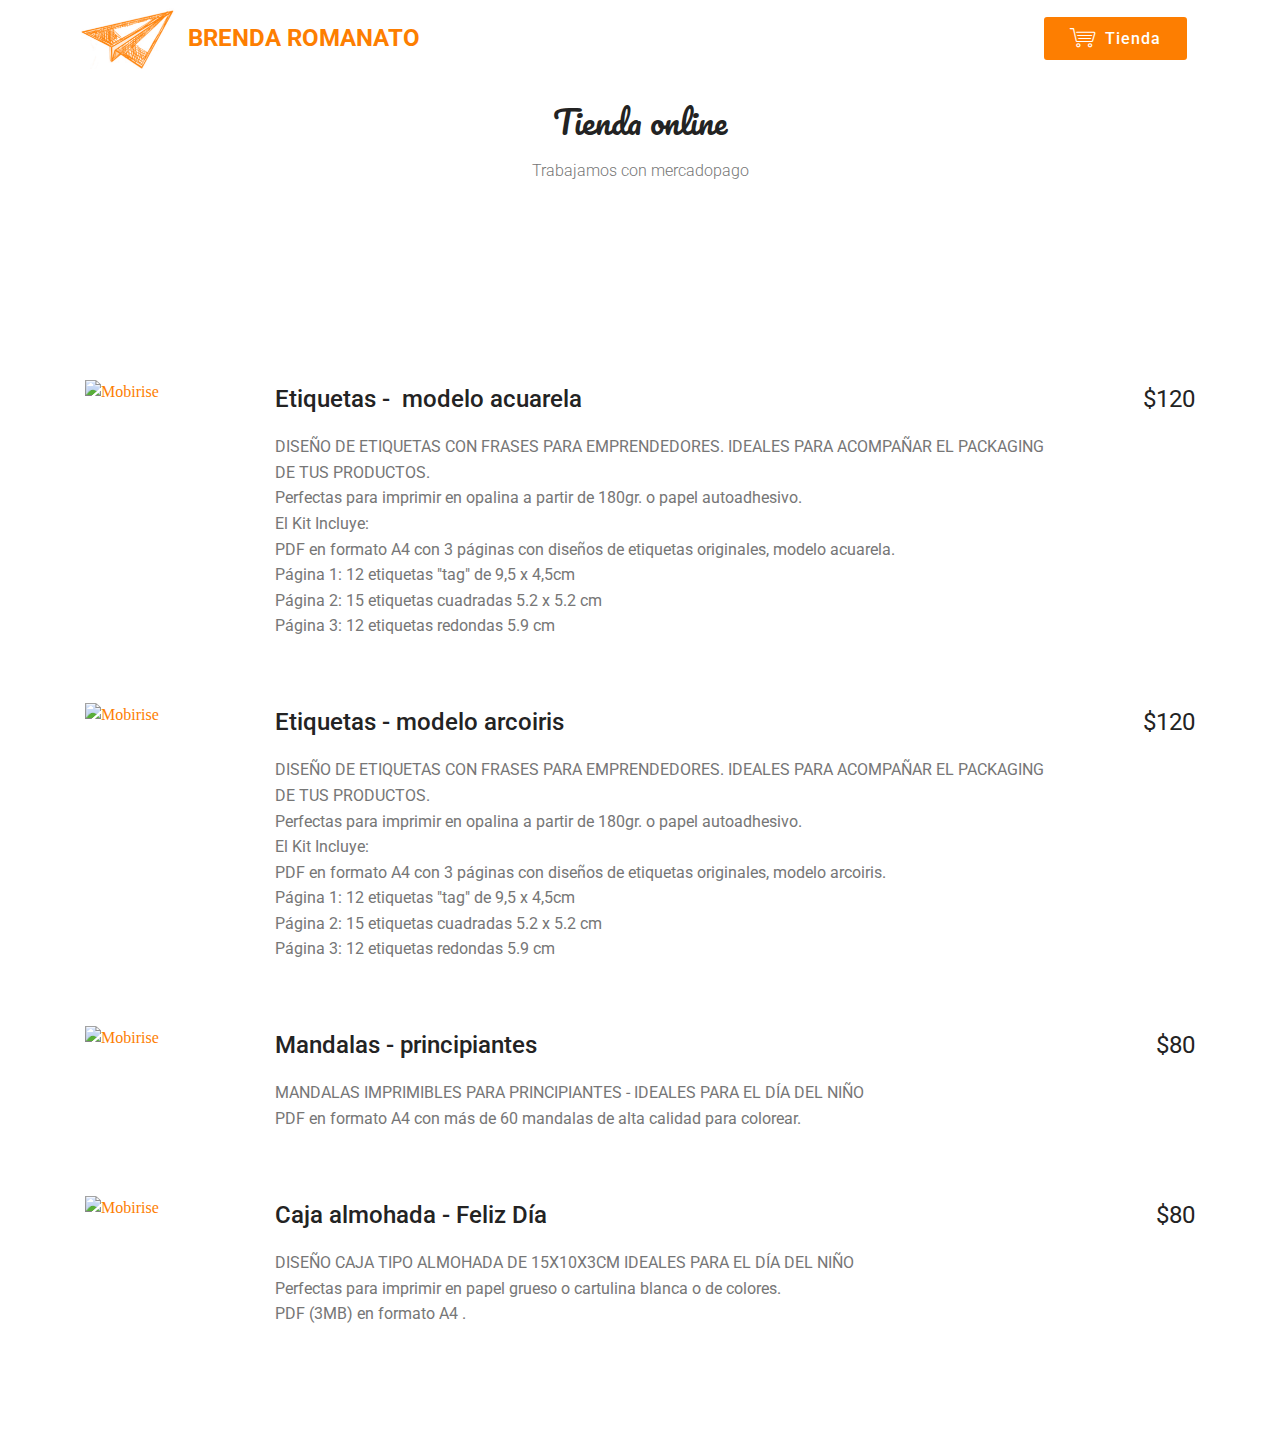
==== page1.html @ 0d69e682 "create github pages" ====
<!DOCTYPE html>
<html  >
<head>
  <!-- Site made with Mobirise Website Builder v4.12.4, https://mobirise.com -->
  <meta charset="UTF-8">
  <meta http-equiv="X-UA-Compatible" content="IE=edge">
  <meta name="generator" content="Mobirise v4.12.4, mobirise.com">
  <meta name="viewport" content="width=device-width, initial-scale=1, minimum-scale=1">
  <link rel="shortcut icon" href="assets/images/logoplanenaranja-190x121.png" type="image/x-icon">
  <meta name="description" content="Web Site Builder Description">
  
  
  <title>Tienda</title>
  <link rel="stylesheet" href="assets/web/assets/mobirise-icons/mobirise-icons.css">
  <link rel="stylesheet" href="assets/bootstrap/css/bootstrap.min.css">
  <link rel="stylesheet" href="assets/bootstrap/css/bootstrap-grid.min.css">
  <link rel="stylesheet" href="assets/bootstrap/css/bootstrap-reboot.min.css">
  <link rel="stylesheet" href="assets/tether/tether.min.css">
  <link rel="stylesheet" href="assets/dropdown/css/style.css">
  <link rel="stylesheet" href="assets/theme/css/style.css">
  <link rel="preload" as="style" href="assets/mobirise/css/mbr-additional.css"><link rel="stylesheet" href="assets/mobirise/css/mbr-additional.css" type="text/css">
  
  
  
</head>
<body>
  <section class="menu cid-qTkzRZLJNu" once="menu" id="menu1-9">

    

    <nav class="navbar navbar-expand beta-menu navbar-dropdown align-items-center navbar-fixed-top navbar-toggleable-sm">
        <button class="navbar-toggler navbar-toggler-right" type="button" data-toggle="collapse" data-target="#navbarSupportedContent" aria-controls="navbarSupportedContent" aria-expanded="false" aria-label="Toggle navigation">
            <div class="hamburger">
                <span></span>
                <span></span>
                <span></span>
                <span></span>
            </div>
        </button>
        <div class="menu-logo">
            <div class="navbar-brand">
                <span class="navbar-logo">
                    <a href="https://mobirise.com">
                         <img src="assets/images/logoplanenaranja-190x121.png" alt="Logo_BrendaRomanato" title="" style="height: 3.8rem;">
                    </a>
                </span>
                <span class="navbar-caption-wrap"><a class="navbar-caption text-secondary display-5" href="index.html">
                        BRENDA ROMANATO</a></span>
            </div>
        </div>
        <div class="collapse navbar-collapse" id="navbarSupportedContent">
            
            <div class="navbar-buttons mbr-section-btn"><a class="btn btn-sm btn-secondary display-7" href="page1.html#services6-d"><span class="mbri-shopping-cart mbr-iconfont mbr-iconfont-btn"></span>
                    
                    Tienda</a></div>
        </div>
    </nav>
</section>

<section class="engine"><a href="https://mobirise.info/q">responsive site templates</a></section><section class="mbr-section content4 cid-s70Nk5mw3T" id="content4-a">

    

    <div class="container">
        <div class="media-container-row">
            <div class="title col-12 col-md-8">
                <h2 class="align-center pb-3 mbr-fonts-style display-2">
                    Tienda online</h2>
                <h3 class="mbr-section-subtitle align-center mbr-light mbr-fonts-style display-7">Trabajamos con mercadopago</h3>
                
            </div>
        </div>
    </div>
</section>

<section class="services6 cid-s710eazhFI" id="services6-d">
    <!---->
    
    <!---->
    <!--Overlay-->
    
    <!--Container-->
    <div class="container">
        <div class="row">
            <!--Titles-->
            <div class="title col-12">
                
                
            </div>
            <!--Card-1-->
            <div class="card col-12 pb-5">
                <div class="card-wrapper media-container-row media-container-row">
                    <div class="card-box">
                        <div class="row">
                            <div class="col-12 col-md-2">
                                <!--Image-->
                                <div class="mbr-figure">
                                    <a href="https://articulo.mercadolibre.com.ar/MLA-871550878-etiquetas-imprimibles-frases-emprendedor-acuarelas-_JM" target="_blank"><img src="assets/images/d-821012-mla43007006123-082020-o-320x320.jpg" alt="Mobirise" title=""></a>
                                </div>
                            </div>
                            <div class="col-12 col-md-10">
                                <div class="wrapper">
                                    <div class="top-line pb-3">
                                        <h4 class="card-title mbr-fonts-style display-5">
                                            Etiquetas - &nbsp;modelo acuarela</h4>
                                        <p class="mbr-text cost mbr-fonts-style m-0 display-5">
                                            $120</p>
                                    </div>
                                    <div class="bottom-line">
                                        <p class="mbr-text mbr-fonts-style display-7">DISEÑO DE ETIQUETAS CON FRASES PARA EMPRENDEDORES. IDEALES PARA ACOMPAÑAR EL PACKAGING DE TUS PRODUCTOS. 
<br>Perfectas para imprimir en opalina a partir de 180gr. o papel autoadhesivo. 
<br>El Kit Incluye: 
<br>PDF en formato A4 con 3 páginas con diseños de etiquetas originales, modelo acuarela.&nbsp;<br>Página 1: 12 etiquetas "tag" de 9,5 x 4,5cm 
<br>Página 2: 15 etiquetas cuadradas 5.2 x 5.2 cm 
<br>Página 3: 12 etiquetas redondas 5.9 cm</p>
                                    </div>
                                </div>
                            </div>
                        </div>
                    </div>
                </div>
            </div>
            <!--Card-2-->
            <div class="card col-12 pb-5">
                <div class="card-wrapper media-container-row media-container-row">
                    <div class="card-box">
                        <div class="row">
                            <div class="col-12 col-md-2">
                                <!--Image-->
                                <div class="mbr-figure">
                                    <a href="https://articulo.mercadolibre.com.ar/MLA-870821841-etiquetas-imprimibles-frases-emprendedor-dia-del-nino-color-_JM" target="_blank"><img src="assets/images/d-897489-mla42926567042-072020-o-320x320.jpg" alt="Mobirise" title=""></a>
                                </div>
                            </div>
                            <div class="col-12 col-md-10">
                                <div class="wrapper">
                                    <div class="top-line pb-3">
                                        <h4 class="card-title mbr-fonts-style display-5">
                                            Etiquetas - modelo arcoiris</h4>
                                        <p class="mbr-text cost mbr-fonts-style m-0 display-5">
                                            $120</p>
                                    </div>
                                    <div class="bottom-line">
                                        <p class="mbr-text mbr-fonts-style display-7">DISEÑO DE ETIQUETAS CON FRASES PARA EMPRENDEDORES. IDEALES PARA ACOMPAÑAR EL PACKAGING DE TUS PRODUCTOS.
<br>Perfectas para imprimir en opalina a partir de 180gr. o papel autoadhesivo.
<br>El Kit Incluye:
<br>PDF en formato A4 con 3 páginas con diseños de etiquetas originales, modelo arcoiris.<br>Página 1: 12 etiquetas "tag" de 9,5 x 4,5cm
<br>Página 2: 15 etiquetas cuadradas 5.2 x 5.2 cm
<br>Página 3: 12 etiquetas redondas 5.9 cm</p>
                                    </div>
                                </div>
                            </div>
                        </div>
                    </div>
                </div>
            </div>
            <!--Card-3-->
            <div class="card col-12 pb-5">
                <div class="card-wrapper media-container-row media-container-row">
                    <div class="card-box">
                        <div class="row">
                            <div class="col-12 col-md-2">
                                <!--Image-->
                                <div class="mbr-figure">
                                    <a href="https://articulo.mercadolibre.com.ar/MLA-871923568-mandalas-imprimibles-dia-del-nino-principiantes-pcolorear-_JM" target="_blank"><img src="assets/images/d-846263-mla43046687091-082020-o-320x290.jpg" alt="Mobirise" title=""></a>
                                </div>
                            </div>
                            <div class="col-12 col-md-10">
                                <div class="wrapper">
                                    <div class="top-line pb-3">
                                        <h4 class="card-title mbr-fonts-style display-5">
                                            Mandalas - principiantes</h4>
                                        <p class="mbr-text cost mbr-fonts-style m-0 display-5">
                                            $80</p>
                                    </div>
                                    <div class="bottom-line">
                                        <p class="mbr-text mbr-fonts-style display-7">MANDALAS IMPRIMIBLES PARA PRINCIPIANTES - IDEALES PARA EL DÍA DEL NIÑO
<br>PDF en formato A4 con más de 60 mandalas de alta calidad para colorear.</p>
                                    </div>
                                </div>
                            </div>
                        </div>
                    </div>
                </div>
            </div>
            <!--Card-4-->
            <div class="card col-12">
                <div class="card-wrapper media-container-row media-container-row">
                    <div class="card-box">
                        <div class="row">
                            <div class="col-12 col-md-2">
                                <!--Image-->
                                <div class="mbr-figure">
                                    <a href="https://articulo.mercadolibre.com.ar/MLA-871187395-caja-imprimible-dia-del-nino-regalo-arcoiris-dinosaurios-_JM" target="_blank"><img src="assets/images/d-993932-mla42974403662-082020-o-320x321.jpg" alt="Mobirise" title=""></a>
                                </div>
                            </div>
                            <div class="col-12 col-md-10">
                                <div class="wrapper">
                                    <div class="top-line pb-3">
                                        <h4 class="card-title mbr-fonts-style display-5">Caja almohada - Feliz Día</h4>
                                        <p class="mbr-text cost mbr-fonts-style m-0 display-5">
                                            $80</p>
                                    </div>
                                    <div class="bottom-line">
                                        <p class="mbr-text mbr-fonts-style display-7">DISEÑO CAJA TIPO ALMOHADA DE 15X10X3CM IDEALES PARA EL DÍA DEL NIÑO
<br>Perfectas para imprimir en papel grueso o cartulina blanca o de colores.
<br>PDF (3MB) en formato A4 .<br></p>
                                    </div>
                                </div>
                            </div>
                        </div>
                    </div>
                </div>
            </div>
            <!--Card-5-->
            
            <!--Card-6-->
            
        </div>
    </div>
</section>


  <script src="assets/web/assets/jquery/jquery.min.js"></script>
  <script src="assets/popper/popper.min.js"></script>
  <script src="assets/bootstrap/js/bootstrap.min.js"></script>
  <script src="assets/tether/tether.min.js"></script>
  <script src="assets/smoothscroll/smooth-scroll.js"></script>
  <script src="assets/dropdown/js/nav-dropdown.js"></script>
  <script src="assets/dropdown/js/navbar-dropdown.js"></script>
  <script src="assets/touchswipe/jquery.touch-swipe.min.js"></script>
  <script src="assets/theme/js/script.js"></script>
  
  
</body>
</html>
---- assets/web/assets/mobirise-icons/mobirise-icons.css ----
@font-face {
  font-family: 'MobiriseIcons';
  src:  url('mobirise-icons.eot?spat4u');
  src:  url('mobirise-icons.eot?spat4u#iefix') format('embedded-opentype'),
    url('mobirise-icons.ttf?spat4u') format('truetype'),
    url('mobirise-icons.woff?spat4u') format('woff'),
    url('mobirise-icons.svg?spat4u#MobiriseIcons') format('svg');
  font-weight: normal;
  font-style: normal;
  font-display: swap;
}

[class^="mbri-"], [class*=" mbri-"] {
  /* use !important to prevent issues with browser extensions that change fonts */
  font-family: MobiriseIcons !important;
  speak: none;
  font-style: normal;
  font-weight: normal;
  font-variant: normal;
  text-transform: none;
  line-height: 1;

  /* Better Font Rendering =========== */
  -webkit-font-smoothing: antialiased;
  -moz-osx-font-smoothing: grayscale;
}

.mbri-add-submenu:before {
  content: "\e900";
}
.mbri-alert:before {
  content: "\e901";
}
.mbri-align-center:before {
  content: "\e902";
}
.mbri-align-justify:before {
  content: "\e903";
}
.mbri-align-left:before {
  content: "\e904";
}
.mbri-align-right:before {
  content: "\e905";
}
.mbri-android:before {
  content: "\e906";
}
.mbri-apple:before {
  content: "\e907";
}
.mbri-arrow-down:before {
  content: "\e908";
}
.mbri-arrow-next:before {
  content: "\e909";
}
.mbri-arrow-prev:before {
  content: "\e90a";
}
.mbri-arrow-up:before {
  content: "\e90b";
}
.mbri-bold:before {
  content: "\e90c";
}
.mbri-bookmark:before {
  content: "\e90d";
}
.mbri-bootstrap:before {
  content: "\e90e";
}
.mbri-briefcase:before {
  content: "\e90f";
}
.mbri-browse:before {
  content: "\e910";
}
.mbri-bulleted-list:before {
  content: "\e911";
}
.mbri-calendar:before {
  content: "\e912";
}
.mbri-camera:before {
  content: "\e913";
}
.mbri-cart-add:before {
  content: "\e914";
}
.mbri-cart-full:before {
  content: "\e915";
}
.mbri-cash:before {
  content: "\e916";
}
.mbri-change-style:before {
  content: "\e917";
}
.mbri-chat:before {
  content: "\e918";
}
.mbri-clock:before {
  content: "\e919";
}
.mbri-close:before {
  content: "\e91a";
}
.mbri-cloud:before {
  content: "\e91b";
}
.mbri-code:before {
  content: "\e91c";
}
.mbri-contact-form:before {
  content: "\e91d";
}
.mbri-credit-card:before {
  content: "\e91e";
}
.mbri-cursor-click:before {
  content: "\e91f";
}
.mbri-cust-feedback:before {
  content: "\e920";
}
.mbri-database:before {
  content: "\e921";
}
.mbri-delivery:before {
  content: "\e922";
}
.mbri-desktop:before {
  content: "\e923";
}
.mbri-devices:before {
  content: "\e924";
}
.mbri-down:before {
  content: "\e925";
}
.mbri-download:before {
  content: "\e989";
}
.mbri-drag-n-drop:before {
  content: "\e927";
}
.mbri-drag-n-drop2:before {
  content: "\e928";
}
.mbri-edit:before {
  content: "\e929";
}
.mbri-edit2:before {
  content: "\e92a";
}
.mbri-error:before {
  content: "\e92b";
}
.mbri-extension:before {
  content: "\e92c";
}
.mbri-features:before {
  content: "\e92d";
}
.mbri-file:before {
  content: "\e92e";
}
.mbri-flag:before {
  content: "\e92f";
}
.mbri-folder:before {
  content: "\e930";
}
.mbri-gift:before {
  content: "\e931";
}
.mbri-github:before {
  content: "\e932";
}
.mbri-globe:before {
  content: "\e933";
}
.mbri-globe-2:before {
  content: "\e934";
}
.mbri-growing-chart:before {
  content: "\e935";
}
.mbri-hearth:before {
  content: "\e936";
}
.mbri-help:before {
  content: "\e937";
}
.mbri-home:before {
  content: "\e938";
}
.mbri-hot-cup:before {
  content: "\e939";
}
.mbri-idea:before {
  content: "\e93a";
}
.mbri-image-gallery:before {
  content: "\e93b";
}
.mbri-image-slider:before {
  content: "\e93c";
}
.mbri-info:before {
  content: "\e93d";
}
.mbri-italic:before {
  content: "\e93e";
}
.mbri-key:before {
  content: "\e93f";
}
.mbri-laptop:before {
  content: "\e940";
}
.mbri-layers:before {
  content: "\e941";
}
.mbri-left-right:before {
  content: "\e942";
}
.mbri-left:before {
  content: "\e943";
}
.mbri-letter:before {
  content: "\e944";
}
.mbri-like:before {
  content: "\e945";
}
.mbri-link:before {
  content: "\e946";
}
.mbri-lock:before {
  content: "\e947";
}
.mbri-login:before {
  content: "\e948";
}
.mbri-logout:before {
  content: "\e949";
}
.mbri-magic-stick:before {
  content: "\e94a";
}
.mbri-map-pin:before {
  content: "\e94b";
}
.mbri-menu:before {
  content: "\e94c";
}
.mbri-mobile:before {
  content: "\e94d";
}
.mbri-mobile2:before {
  content: "\e94e";
}
.mbri-mobirise:before {
  content: "\e94f";
}
.mbri-more-horizontal:before {
  content: "\e950";
}
.mbri-more-vertical:before {
  content: "\e951";
}
.mbri-music:before {
  content: "\e952";
}
.mbri-new-file:before {
  content: "\e953";
}
.mbri-numbered-list:before {
  content: "\e954";
}
.mbri-opened-folder:before {
  content: "\e955";
}
.mbri-pages:before {
  content: "\e956";
}
.mbri-paper-plane:before {
  content: "\e957";
}
.mbri-paperclip:before {
  content: "\e958";
}
.mbri-photo:before {
  content: "\e959";
}
.mbri-photos:before {
  content: "\e95a";
}
.mbri-pin:before {
  content: "\e95b";
}
.mbri-play:before {
  content: "\e95c";
}
.mbri-plus:before {
  content: "\e95d";
}
.mbri-preview:before {
  content: "\e95e";
}
.mbri-print:before {
  content: "\e95f";
}
.mbri-protect:before {
  content: "\e960";
}
.mbri-question:before {
  content: "\e961";
}
.mbri-quote-left:before {
  content: "\e962";
}
.mbri-quote-right:before {
  content: "\e963";
}
.mbri-refresh:before {
  content: "\e964";
}
.mbri-responsive:before {
  content: "\e965";
}
.mbri-right:before {
  content: "\e966";
}
.mbri-rocket:before {
  content: "\e967";
}
.mbri-sad-face:before {
  content: "\e968";
}
.mbri-sale:before {
  content: "\e969";
}
.mbri-save:before {
  content: "\e96a";
}
.mbri-search:before {
  content: "\e96b";
}
.mbri-setting:before {
  content: "\e96c";
}
.mbri-setting2:before {
  content: "\e96d";
}
.mbri-setting3:before {
  content: "\e96e";
}
.mbri-share:before {
  content: "\e96f";
}
.mbri-shopping-bag:before {
  content: "\e970";
}
.mbri-shopping-basket:before {
  content: "\e971";
}
.mbri-shopping-cart:before {
  content: "\e972";
}
.mbri-sites:before {
  content: "\e973";
}
.mbri-smile-face:before {
  content: "\e974";
}
.mbri-speed:before {
  content: "\e975";
}
.mbri-star:before {
  content: "\e976";
}
.mbri-success:before {
  content: "\e977";
}
.mbri-sun:before {
  content: "\e978";
}
.mbri-sun2:before {
  content: "\e979";
}
.mbri-tablet:before {
  content: "\e97a";
}
.mbri-tablet-vertical:before {
  content: "\e97b";
}
.mbri-target:before {
  content: "\e97c";
}
.mbri-timer:before {
  content: "\e97d";
}
.mbri-to-ftp:before {
  content: "\e97e";
}
.mbri-to-local-drive:before {
  content: "\e97f";
}
.mbri-touch-swipe:before {
  content: "\e980";
}
.mbri-touch:before {
  content: "\e981";
}
.mbri-trash:before {
  content: "\e982";
}
.mbri-underline:before {
  content: "\e983";
}
.mbri-unlink:before {
  content: "\e984";
}
.mbri-unlock:before {
  content: "\e985";
}
.mbri-up-down:before {
  content: "\e986";
}
.mbri-up:before {
  content: "\e987";
}
.mbri-update:before {
  content: "\e988";
}
.mbri-upload:before {
 content: "\e926"; 
}
.mbri-user:before {
  content: "\e98a";
}
.mbri-user2:before {
  content: "\e98b";
}
.mbri-users:before {
  content: "\e98c";
}
.mbri-video:before {
  content: "\e98d";
}
.mbri-video-play:before {
  content: "\e98e";
}
.mbri-watch:before {
  content: "\e98f";
}
.mbri-website-theme:before {
  content: "\e990";
}
.mbri-wifi:before {
  content: "\e991";
}
.mbri-windows:before {
  content: "\e992";
}
.mbri-zoom-out:before {
  content: "\e993";
}
.mbri-redo:before {
  content: "\e994";
}
.mbri-undo:before {
  content: "\e995";
}
---- assets/dropdown/css/style.css ----
.navbar-dropdown {
  left: 0;
  padding: 0;
  position: absolute;
  right: 0;
  top: 0;
  transition: all 0.45s ease;
  z-index: 1030;
  background: #282828; }
  .navbar-dropdown .navbar-logo {
    margin-right: 0.8rem;
    transition: margin 0.3s ease-in-out;
    vertical-align: middle; }
    .navbar-dropdown .navbar-logo img {
      height: 3.125rem;
      transition: all 0.3s ease-in-out; }
    .navbar-dropdown .navbar-logo.mbr-iconfont {
      font-size: 3.125rem;
      line-height: 3.125rem; }
  .navbar-dropdown .navbar-caption {
    font-weight: 700;
    white-space: normal;
    vertical-align: -4px;
    line-height: 3.125rem !important; }
    .navbar-dropdown .navbar-caption, .navbar-dropdown .navbar-caption:hover {
      color: inherit;
      text-decoration: none; }
  .navbar-dropdown .mbr-iconfont + .navbar-caption {
    vertical-align: -1px; }
  .navbar-dropdown.navbar-fixed-top {
    position: fixed; }
  .navbar-dropdown .navbar-brand span {
    vertical-align: -4px; }
  .navbar-dropdown.bg-color.transparent {
    background: none; }
  .navbar-dropdown.navbar-short .navbar-brand {
    padding: 0.625rem 0; }
    .navbar-dropdown.navbar-short .navbar-brand span {
      vertical-align: -1px; }
  .navbar-dropdown.navbar-short .navbar-caption {
    line-height: 2.375rem !important;
    vertical-align: -2px; }
  .navbar-dropdown.navbar-short .navbar-logo {
    margin-right: 0.5rem; }
    .navbar-dropdown.navbar-short .navbar-logo img {
      height: 2.375rem; }
    .navbar-dropdown.navbar-short .navbar-logo.mbr-iconfont {
      font-size: 2.375rem;
      line-height: 2.375rem; }
  .navbar-dropdown.navbar-short .mbr-table-cell {
    height: 3.625rem; }
  .navbar-dropdown .navbar-close {
    left: 0.6875rem;
    position: fixed;
    top: 0.75rem;
    z-index: 1000; }
  .navbar-dropdown .hamburger-icon {
    content: "";
    display: inline-block;
    vertical-align: middle;
    width: 16px;
    -webkit-box-shadow: 0 -6px 0 1px #282828,0 0 0 1px #282828,0 6px 0 1px #282828;
    -moz-box-shadow: 0 -6px 0 1px #282828,0 0 0 1px #282828,0 6px 0 1px #282828;
    box-shadow: 0 -6px 0 1px #282828,0 0 0 1px #282828,0 6px 0 1px #282828; }

.dropdown-menu .dropdown-toggle[data-toggle="dropdown-submenu"]::after {
  border-bottom: 0.35em solid transparent;
  border-left: 0.35em solid;
  border-right: 0;
  border-top: 0.35em solid transparent;
  margin-left: 0.3rem; }

.dropdown-menu .dropdown-item:focus {
  outline: 0; }

.nav-dropdown {
  font-size: 0.75rem;
  font-weight: 500;
  height: auto !important; }
  .nav-dropdown .nav-btn {
    padding-left: 1rem; }
  .nav-dropdown .link {
    margin: .667em 1.667em;
    font-weight: 500;
    padding: 0;
    transition: color .2s ease-in-out; }
    .nav-dropdown .link.dropdown-toggle {
      margin-right: 2.583em; }
      .nav-dropdown .link.dropdown-toggle::after {
        margin-left: .25rem;
        border-top: 0.35em solid;
        border-right: 0.35em solid transparent;
        border-left: 0.35em solid transparent;
        border-bottom: 0; }
      .nav-dropdown .link.dropdown-toggle[aria-expanded="true"] {
        margin: 0;
        padding: 0.667em 3.263em  0.667em 1.667em; }
  .nav-dropdown .link::after,
  .nav-dropdown .dropdown-item::after {
    color: inherit; }
  .nav-dropdown .btn {
    font-size: 0.75rem;
    font-weight: 700;
    letter-spacing: 0;
    margin-bottom: 0;
    padding-left: 1.25rem;
    padding-right: 1.25rem; }
  .nav-dropdown .dropdown-menu {
    border-radius: 0;
    border: 0;
    left: 0;
    margin: 0;
    padding-bottom: 1.25rem;
    padding-top: 1.25rem;
    position: relative; }
  .nav-dropdown .dropdown-submenu {
    margin-left: 0.125rem;
    top: 0; }
  .nav-dropdown .dropdown-item {
    font-weight: 500;
    line-height: 2;
    padding: 0.3846em 4.615em 0.3846em 1.5385em;
    position: relative;
    transition: color .2s ease-in-out, background-color .2s ease-in-out; }
    .nav-dropdown .dropdown-item::after {
      margin-top: -0.3077em;
      position: absolute;
      right: 1.1538em;
      top: 50%; }
    .nav-dropdown .dropdown-item:focus, .nav-dropdown .dropdown-item:hover {
      background: none; }

@media (max-width: 767px) {
  .nav-dropdown.navbar-toggleable-sm {
    bottom: 0;
    display: none;
    left: 0;
    overflow-x: hidden;
    position: fixed;
    top: 0;
    transform: translateX(-100%);
    -ms-transform: translateX(-100%);
    -webkit-transform: translateX(-100%);
    width: 18.75rem;
    z-index: 999; } }
.nav-dropdown.navbar-toggleable-xl {
  bottom: 0;
  display: none;
  left: 0;
  overflow-x: hidden;
  position: fixed;
  top: 0;
  transform: translateX(-100%);
  -ms-transform: translateX(-100%);
  -webkit-transform: translateX(-100%);
  width: 18.75rem;
  z-index: 999; }

.nav-dropdown-sm {
  display: block !important;
  overflow-x: hidden;
  overflow: auto;
  padding-top: 3.875rem; }
  .nav-dropdown-sm::after {
    content: "";
    display: block;
    height: 3rem;
    width: 100%; }
  .nav-dropdown-sm.collapse.in ~ .navbar-close {
    display: block !important; }
  .nav-dropdown-sm.collapsing, .nav-dropdown-sm.collapse.in {
    transform: translateX(0);
    -ms-transform: translateX(0);
    -webkit-transform: translateX(0);
    transition: all 0.25s ease-out;
    -webkit-transition: all 0.25s ease-out;
    background: #282828; }
  .nav-dropdown-sm.collapsing[aria-expanded="false"] {
    transform: translateX(-100%);
    -ms-transform: translateX(-100%);
    -webkit-transform: translateX(-100%); }
  .nav-dropdown-sm .nav-item {
    display: block;
    margin-left: 0 !important;
    padding-left: 0; }
  .nav-dropdown-sm .link,
  .nav-dropdown-sm .dropdown-item {
    border-top: 1px dotted rgba(255, 255, 255, 0.1);
    font-size: 0.8125rem;
    line-height: 1.6;
    margin: 0 !important;
    padding: 0.875rem 2.4rem 0.875rem 1.5625rem !important;
    position: relative;
    white-space: normal; }
    .nav-dropdown-sm .link:focus, .nav-dropdown-sm .link:hover,
    .nav-dropdown-sm .dropdown-item:focus,
    .nav-dropdown-sm .dropdown-item:hover {
      background: rgba(0, 0, 0, 0.2) !important;
      color: #c0a375; }
  .nav-dropdown-sm .nav-btn {
    position: relative;
    padding: 1.5625rem 1.5625rem 0 1.5625rem; }
    .nav-dropdown-sm .nav-btn::before {
      border-top: 1px dotted rgba(255, 255, 255, 0.1);
      content: "";
      left: 0;
      position: absolute;
      top: 0;
      width: 100%; }
    .nav-dropdown-sm .nav-btn + .nav-btn {
      padding-top: 0.625rem; }
      .nav-dropdown-sm .nav-btn + .nav-btn::before {
        display: none; }
  .nav-dropdown-sm .btn {
    padding: 0.625rem 0; }
  .nav-dropdown-sm .dropdown-toggle[data-toggle="dropdown-submenu"]::after {
    margin-left: .25rem;
    border-top: 0.35em solid;
    border-right: 0.35em solid transparent;
    border-left: 0.35em solid transparent;
    border-bottom: 0; }
  .nav-dropdown-sm .dropdown-toggle[data-toggle="dropdown-submenu"][aria-expanded="true"]::after {
    border-top: 0;
    border-right: 0.35em solid transparent;
    border-left: 0.35em solid transparent;
    border-bottom: 0.35em solid; }
  .nav-dropdown-sm .dropdown-menu {
    margin: 0;
    padding: 0;
    position: relative;
    top: 0;
    left: 0;
    width: 100%;
    border: 0;
    float: none;
    border-radius: 0;
    background: none; }
  .nav-dropdown-sm .dropdown-submenu {
    left: 100%;
    margin-left: 0.125rem;
    margin-top: -1.25rem;
    top: 0; }

.navbar-toggleable-sm .nav-dropdown .dropdown-menu {
  position: absolute; }

.navbar-toggleable-sm .nav-dropdown .dropdown-submenu {
  left: 100%;
  margin-left: 0.125rem;
  margin-top: -1.25rem;
  top: 0; }

.navbar-toggleable-sm.opened .nav-dropdown .dropdown-menu {
  position: relative; }

.navbar-toggleable-sm.opened .nav-dropdown .dropdown-submenu {
  left: 0;
  margin-left: 00rem;
  margin-top: 0rem;
  top: 0; }

.is-builder .nav-dropdown.collapsing {
  transition: none !important; }

/*# sourceMappingURL=style.css.map */
---- assets/theme/css/style.css ----
/*!
 * Mobirise v4 theme (https://mobirise.com/)
 * Copyright 2017 Mobirise
 */
section {
  background-color: #eeeeee;
}

.form-control:focus {
  box-shadow: none;
}

:focus {
  outline: none;
}

body {
  font-style: normal;
  line-height: 1.5;
}

section,
.container,
.container-fluid {
  position: relative;
  word-wrap: break-word;
}

a.mbr-iconfont:hover {
  text-decoration: none;
}

.article .lead p,
.article .lead ul,
.article .lead ol,
.article .lead pre,
.article .lead blockquote {
  margin-bottom: 0;
}

ul,
ol,
pre,
blockquote {
  margin-bottom: 2.3125rem;
}

pre {
  background: #f4f4f4;
  padding: 10px 24px;
  white-space: pre-wrap;
}

.inactive {
  -webkit-user-select: none;
  -moz-user-select: none;
  -ms-user-select: none;
  user-select: none;
  pointer-events: none;
  -webkit-user-drag: none;
  user-drag: none;
}

.mbr-section__comments .row {
  justify-content: center;
  -webkit-justify-content: center;
}

a {
  font-style: normal;
  font-weight: 400;
  cursor: pointer;
}

a, a:hover {
  text-decoration: none;
}

figure {
  margin-bottom: 0;
}

body {
  color: #232323;
}

h1,
h2,
h3,
h4,
h5,
h6,
.h1,
.h2,
.h3,
.h4,
.h5,
.h6,
.display-1,
.display-2,
.display-3,
.display-4 {
  line-height: 1;
  word-break: break-word;
  word-wrap: break-word;
}

.mbr-section-title {
  font-style: normal;
  line-height: 1.2;
}

.mbr-section-subtitle {
  line-height: 1.3;
}

.mbr-text {
  font-style: normal;
  line-height: 1.6;
}

b,
strong {
  font-weight: bold;
}

blockquote {
  padding: 10px 0 10px 20px;
  position: relative;
  border-left: 2px solid;
  border-color: #ff3366;
}

input:-webkit-autofill, input:-webkit-autofill:hover, input:-webkit-autofill:focus, input:-webkit-autofill:active {
  transition-delay: 9999s;
  transition-property: background-color, color;
}

textarea[type='hidden'] {
  display: none;
}

body {
  position: relative;
}

section {
  background-position: 50% 50%;
  background-repeat: no-repeat;
  background-size: cover;
}

section .mbr-background-video,
section .mbr-background-video-preview {
  position: absolute;
  bottom: 0;
  left: 0;
  right: 0;
  top: 0;
}

.hidden {
  visibility: hidden;
}

.mbr-z-index20 {
  z-index: 20;
}

/*! Base colors */
.mbr-white {
  color: #ffffff;
}

.mbr-black {
  color: #000000;
}

.mbr-bg-white {
  background-color: #ffffff;
}

.mbr-bg-black {
  background-color: #000000;
}

/*! Text-aligns */
.align-left {
  text-align: left;
}

.align-center {
  text-align: center;
}

.align-right {
  text-align: right;
}

@media (max-width: 767px) {
  .align-left,
  .align-center,
  .align-right,
  .mbr-section-btn,
  .mbr-section-title {
    text-align: center;
  }
}

/*! Font-weight  */
.mbr-light {
  font-weight: 300;
}

.mbr-regular {
  font-weight: 400;
}

.mbr-semibold {
  font-weight: 500;
}

.mbr-bold {
  font-weight: 700;
}

/*! Media  */
.media-size-item {
  -moz-flex: 1 1 auto;
  -o-flex: 1 1 auto;
  flex: 1 1 auto;
}

.media-content {
  flex-basis: 100%;
}

.media-container-row {
  display: flex;
  flex-direction: row;
  flex-wrap: wrap;
  justify-content: center;
  align-content: center;
  align-items: start;
}

.media-container-row .media-size-item {
  width: 400px;
}

.media-container-column {
  display: flex;
  flex-direction: column;
  flex-wrap: wrap;
  justify-content: center;
  align-content: center;
  align-items: stretch;
}

.media-container-column > * {
  width: 100%;
}

@media (min-width: 992px) {
  .media-container-row {
    flex-wrap: nowrap;
  }
}

figure {
  overflow: hidden;
}

figure[mbr-media-size] {
  transition: width 0.1s;
}

.mbr-figure img,
.mbr-figure iframe {
  display: block;
  width: 100%;
}

.card {
  background-color: transparent;
  border: none;
}

.card-box {
  width: 100%;
}

.card-img {
  text-align: center;
  flex-shrink: 0;
  -webkit-flex-shrink: 0;
}

.media {
  max-width: 100%;
  margin: 0 auto;
}

.mbr-figure {
  -ms-grid-row-align: center;
  align-self: center;
}

.media-container > div {
  max-width: 100%;
}

.mbr-figure img,
.card-img img {
  width: 100%;
}

@media (max-width: 991px) {
  .media-size-item {
    width: auto !important;
  }
  .media {
    width: auto;
  }
  .mbr-figure {
    width: 100% !important;
  }
}

/*! Buttons */
.btn {
  font-weight: 500;
  border-width: 2px;
  font-style: normal;
  letter-spacing: 1px;
  margin: .4rem .8rem;
  white-space: normal;
  transition: all .3s ease-in-out;
  display: inline-flex;
  align-items: center;
  justify-content: center;
  word-break: break-word;
  -webkit-align-items: center;
  -webkit-justify-content: center;
  display: -webkit-inline-flex;
}

.btn-sm {
  font-weight: 500;
  letter-spacing: 1px;
  transition: all .3s ease-in-out;
}

.btn-md {
  font-weight: 500;
  letter-spacing: 1px;
  margin: .4rem .8rem !important;
  transition: all .3s ease-in-out;
}

.btn-lg {
  font-weight: 500;
  letter-spacing: 1px;
  margin: .4rem .8rem !important;
  transition: all .3s ease-in-out;
}

.mbr-section-btn {
  margin-left: -0.25rem;
  margin-right: -0.25rem;
  font-size: 0;
}

nav .mbr-section-btn {
  margin-left: 0rem;
  margin-right: 0rem;
}

.btn-form {
  border-radius: 0;
}

.btn-form:hover {
  cursor: pointer;
}

/*! Btn icon margin */
.btn .mbr-iconfont,
.btn.btn-sm .mbr-iconfont {
  cursor: pointer;
  margin-right: 0.5rem;
}

.btn.btn-md .mbr-iconfont,
.btn.btn-md .mbr-iconfont {
  margin-right: 0.8rem;
}

.mbr-regular {
  font-weight: 400;
}

.mbr-semibold {
  font-weight: 500;
}

.mbr-bold {
  font-weight: 700;
}

[type='submit'] {
  -webkit-appearance: none;
}

/*! Full-screen */
.mbr-fullscreen .mbr-overlay {
  min-height: 100vh;
}

.mbr-fullscreen {
  display: flex;
  display: -moz-flex;
  display: -ms-flex;
  display: -o-flex;
  align-items: center;
  -webkit-align-items: center;
  min-height: 100vh;
  padding-top: 3rem;
  padding-bottom: 3rem;
}

/*! Map */
.map {
  height: 25rem;
  position: relative;
}

.map iframe {
  width: 100%;
  height: 100%;
}

.mbr-overlay {
  background-color: #000;
  bottom: 0;
  left: 0;
  opacity: .5;
  position: absolute;
  right: 0;
  top: 0;
  z-index: 0;
  pointer-events: none;
}

/* Form */
blockquote {
  font-style: italic;
  padding: 10px 0 10px 20px;
  font-size: 1.09rem;
  position: relative;
  border-width: 3px;
}

.form-control {
  background-color: #f5f5f5;
  box-shadow: none;
  color: #565656;
  line-height: 1.43;
  min-height: 3.5em;
  padding: 1.07em .5em;
}

.form-control, .form-control:focus {
  border: 1px solid #e8e8e8;
}

.form-active .form-control:invalid {
  border-color: red;
}

.form-control-label {
  position: relative;
  cursor: pointer;
  margin-bottom: .357em;
  padding: 0;
}

.alert {
  color: #ffffff;
  border-radius: 0;
  border: 0;
  font-size: .875rem;
  line-height: 1.5;
  margin-bottom: 1.875rem;
  padding: 1.25rem;
  position: relative;
}

.alert.alert-form::after {
  background-color: inherit;
  bottom: -7px;
  content: "";
  display: block;
  height: 14px;
  left: 50%;
  margin-left: -7px;
  position: absolute;
  transform: rotate(45deg);
  width: 14px;
  -webkit-transform: rotate(45deg);
}

.form-asterisk {
  font-family: initial;
  position: absolute;
  top: -2px;
  font-weight: normal;
}

/*! Scroll to top arrow */
#scrollToTop a i:before {
  content: '';
  position: absolute;
  height: 40%;
  top: 25%;
  background: #fff;
  width: 2px;
  left: calc(50% - 1px);
}

#scrollToTop a i:after {
  content: '';
  position: absolute;
  display: block;
  border-top: 2px solid #fff;
  border-right: 2px solid #fff;
  width: 40%;
  height: 40%;
  left: 30%;
  bottom: 30%;
  transform: rotate(135deg);
  -webkit-transform: rotate(135deg);
}

.mbr-arrow-up {
  bottom: 25px;
  right: 90px;
  position: fixed;
  text-align: right;
  z-index: 5000;
  color: #ffffff;
  font-size: 32px;
  transform: rotate(180deg);
  -webkit-transform: rotate(180deg);
}

.mbr-arrow-up a {
  background: rgba(0, 0, 0, 0.2);
  border-radius: 3px;
  color: #fff;
  display: inline-block;
  height: 60px;
  width: 60px;
  outline-style: none !important;
  position: relative;
  text-decoration: none;
  transition: all 0.3s ease-in-out;
  cursor: pointer;
  text-align: center;
}

.mbr-arrow-up a:hover {
  background-color: rgba(0, 0, 0, 0.4);
}

.mbr-arrow-up a i {
  line-height: 60px;
}

.mbr-arrow-up-icon {
  display: block;
  color: #fff;
}

.mbr-arrow-up-icon::before {
  content: '\203a';
  display: inline-block;
  font-family: serif;
  font-size: 32px;
  line-height: 1;
  font-style: normal;
  position: relative;
  top: 6px;
  left: -4px;
  -webkit-transform: rotate(-90deg);
  transform: rotate(-90deg);
}

/*! Arrow Down */
.mbr-arrow {
  position: absolute;
  bottom: 45px;
  left: 50%;
  width: 60px;
  height: 60px;
  cursor: pointer;
  background-color: rgba(80, 80, 80, 0.5);
  border-radius: 50%;
  -webkit-transform: translateX(-50%);
  transform: translateX(-50%);
}

.mbr-arrow > a {
  display: inline-block;
  text-decoration: none;
  outline-style: none;
  -webkit-animation: arrowdown 1.7s ease-in-out infinite;
  animation: arrowdown 1.7s ease-in-out infinite;
}

.mbr-arrow > a > i {
  position: absolute;
  top: -2px;
  left: 15px;
  font-size: 2rem;
}

@keyframes arrowdown {
  0% {
    transform: translateY(0px);
    -webkit-transform: translateY(0px);
  }
  50% {
    transform: translateY(-5px);
    -webkit-transform: translateY(-5px);
  }
  100% {
    transform: translateY(0px);
    -webkit-transform: translateY(0px);
  }
}

@-webkit-keyframes arrowdown {
  0% {
    transform: translateY(0px);
    -webkit-transform: translateY(0px);
  }
  50% {
    transform: translateY(-5px);
    -webkit-transform: translateY(-5px);
  }
  100% {
    transform: translateY(0px);
    -webkit-transform: translateY(0px);
  }
}

@media (max-width: 500px) {
  .mbr-arrow-up {
    left: 50%;
    right: auto;
    transform: translateX(-50%) rotate(180deg);
    -webkit-transform: translateX(-50%) rotate(180deg);
  }
}

/*Gradients animation*/
@keyframes gradient-animation {
  from {
    background-position: 0% 100%;
    -webkit-animation-timing-function: ease-in-out;
            animation-timing-function: ease-in-out;
  }
  to {
    background-position: 100% 0%;
    -webkit-animation-timing-function: ease-in-out;
            animation-timing-function: ease-in-out;
  }
}

@-webkit-keyframes gradient-animation {
  from {
    background-position: 0% 100%;
    -webkit-animation-timing-function: ease-in-out;
            animation-timing-function: ease-in-out;
  }
  to {
    background-position: 100% 0%;
    -webkit-animation-timing-function: ease-in-out;
            animation-timing-function: ease-in-out;
  }
}

.bg-gradient {
  background-size: 200% 200%;
  animation: gradient-animation 5s infinite alternate;
  -webkit-animation: gradient-animation 5s infinite alternate;
}

.menu .navbar-brand {
  display: -webkit-flex;
}

.menu .navbar-brand span {
  display: flex;
  display: -webkit-flex;
}

.menu .navbar-brand .navbar-caption-wrap {
  display: -webkit-flex;
}

.menu .navbar-brand .navbar-logo img {
  display: -webkit-flex;
}

@media (min-width: 768px) and (max-width: 1023px) {
  .menu .navbar-toggleable-sm .navbar-nav {
    display: -ms-flexbox;
  }
}

@media (max-width: 1023px) {
  .menu .navbar-collapse {
    max-height: 93.5vh;
  }
  .menu .navbar-collapse.show {
    overflow: auto;
  }
}

@media (min-width: 1024px) {
  .menu .navbar-nav.nav-dropdown {
    display: -webkit-flex;
  }
  .menu .navbar-toggleable-sm .navbar-collapse {
    display: -webkit-flex !important;
  }
  .menu .collapsed .navbar-collapse {
    max-height: 93.5vh;
  }
  .menu .collapsed .navbar-collapse.show {
    overflow: auto;
  }
}

@media (max-width: 767px) {
  .menu .navbar-collapse {
    max-height: 80vh;
  }
}

/* Others*/
.note-check a[data-value=Rubik] {
  font-style: normal;
}

.mbr-arrow a {
  color: #ffffff;
}

@media (max-width: 767px) {
  .mbr-arrow {
    display: none;
  }
}

.navbar {
  display: -webkit-flex;
  -webkit-flex-wrap: wrap;
  -webkit-align-items: center;
  -webkit-justify-content: space-between;
}

.navbar-collapse {
  -webkit-flex-basis: 100%;
  -webkit-flex-grow: 1;
  -webkit-align-items: center;
}

.nav-dropdown .link {
  padding: 0.667em 1.667em !important;
  margin: 0 !important;
}

.nav {
  display: -webkit-flex;
  -webkit-flex-wrap: wrap;
}

.row {
  display: -webkit-flex;
  -webkit-flex-wrap: wrap;
}

.justify-content-center {
  -webkit-justify-content: center;
}

.form-inline {
  display: -webkit-flex;
  -webkit-align-items: center;
}

.card-wrapper {
  -webkit-flex: 1;
}

.carousel-control {
  z-index: 10;
  display: -webkit-flex;
  -webkit-align-items: center;
  -webkit-justify-content: center;
}

.carousel-controls {
  display: -webkit-flex;
}

.media {
  display: -webkit-flex;
}

.form-group:focus {
  outline: none;
}

.jq-selectbox__select {
  padding: 1.07em 0.5em;
  position: absolute;
  top: 0;
  left: 0;
  width: 100%;
}

.jq-selectbox__dropdown {
  position: absolute;
  top: 100%;
  left: 0 !important;
  width: 100% !important;
}

.jq-selectbox__trigger-arrow {
  -webkit-transform: translateY(-50%);
          transform: translateY(-50%);
}

.jq-selectbox li {
  padding: 1.07em 0.5em;
}

input[type='range'] {
  padding-left: 0 !important;
  padding-right: 0 !important;
}

.modal-dialog,
.modal-content {
  height: 100%;
}

.modal-dialog .carousel-inner {
  height: calc(100vh - 1.75rem);
}

@media (max-width: 575px) {
  .modal-dialog .carousel-inner {
    height: calc(100vh - 1rem);
  }
}

.carousel-item {
  text-align: center;
}

.carousel-item img {
  margin: auto;
}

.navbar-toggler {
  align-self: flex-start;
  padding: 0.25rem 0.75rem;
  font-size: 1.25rem;
  line-height: 1;
  background: transparent;
  border: 1px solid transparent;
  border-radius: 0.25rem;
}

.navbar-toggler:focus,
.navbar-toggler:hover {
  text-decoration: none;
}

.navbar-toggler-icon {
  display: inline-block;
  width: 1.5em;
  height: 1.5em;
  vertical-align: middle;
  content: '';
  background: no-repeat center center;
  background-size: 100% 100%;
}

.navbar-toggler-left {
  position: absolute;
  left: 1rem;
}

.navbar-toggler-right {
  position: absolute;
  right: 1rem;
}

@media (max-width: 575px) {
  .navbar-toggleable .navbar-nav .dropdown-menu {
    position: static;
    float: none;
  }
  .navbar-toggleable > .container {
    padding-right: 0;
    padding-left: 0;
  }
}

@media (min-width: 576px) {
  .navbar-toggleable {
    flex-direction: row;
    flex-wrap: nowrap;
    align-items: center;
  }
  .navbar-toggleable .navbar-nav {
    flex-direction: row;
  }
  .navbar-toggleable .navbar-nav .nav-link {
    padding-right: 0.5rem;
    padding-left: 0.5rem;
  }
  .navbar-toggleable > .container {
    display: flex;
    flex-wrap: nowrap;
    align-items: center;
  }
  .navbar-toggleable .navbar-collapse {
    display: flex !important;
    width: 100%;
  }
  .navbar-toggleable .navbar-toggler {
    display: none;
  }
}

@media (max-width: 767px) {
  .navbar-toggleable-sm .navbar-nav .dropdown-menu {
    position: static;
    float: none;
  }
  .navbar-toggleable-sm > .container {
    padding-right: 0;
    padding-left: 0;
  }
}

@media (min-width: 768px) {
  .navbar-toggleable-sm {
    flex-direction: row;
    flex-wrap: nowrap;
    align-items: center;
  }
  .navbar-toggleable-sm .navbar-nav {
    flex-direction: row;
  }
  .navbar-toggleable-sm .navbar-nav .nav-link {
    padding-right: 0.5rem;
    padding-left: 0.5rem;
  }
  .navbar-toggleable-sm > .container {
    display: flex;
    flex-wrap: nowrap;
    align-items: center;
  }
  .navbar-toggleable-sm .navbar-collapse {
    display: none;
    width: 100%;
  }
  .navbar-toggleable-sm .navbar-toggler {
    display: none;
  }
}

@media (max-width: 1023px) {
  .navbar-toggleable-md .navbar-nav .dropdown-menu {
    position: static;
    float: none;
  }
  .navbar-toggleable-md > .container {
    padding-right: 0;
    padding-left: 0;
  }
}

@media (min-width: 1024px) {
  .navbar-toggleable-md {
    flex-direction: row;
    flex-wrap: nowrap;
    align-items: center;
  }
  .navbar-toggleable-md .navbar-nav {
    flex-direction: row;
  }
  .navbar-toggleable-md .navbar-nav .nav-link {
    padding-right: 0.5rem;
    padding-left: 0.5rem;
  }
  .navbar-toggleable-md > .container {
    display: flex;
    flex-wrap: nowrap;
    align-items: center;
  }
  .navbar-toggleable-md .navbar-collapse {
    display: flex !important;
    width: 100%;
  }
  .navbar-toggleable-md .navbar-toggler {
    display: none;
  }
}

@media (max-width: 1199px) {
  .navbar-toggleable-lg .navbar-nav .dropdown-menu {
    position: static;
    float: none;
  }
  .navbar-toggleable-lg > .container {
    padding-right: 0;
    padding-left: 0;
  }
}

@media (min-width: 1200px) {
  .navbar-toggleable-lg {
    flex-direction: row;
    flex-wrap: nowrap;
    align-items: center;
  }
  .navbar-toggleable-lg .navbar-nav {
    flex-direction: row;
  }
  .navbar-toggleable-lg .navbar-nav .nav-link {
    padding-right: 0.5rem;
    padding-left: 0.5rem;
  }
  .navbar-toggleable-lg > .container {
    display: flex;
    flex-wrap: nowrap;
    align-items: center;
  }
  .navbar-toggleable-lg .navbar-collapse {
    display: flex !important;
    width: 100%;
  }
  .navbar-toggleable-lg .navbar-toggler {
    display: none;
  }
}

.navbar-toggleable-xl {
  flex-direction: row;
  flex-wrap: nowrap;
  align-items: center;
}

.navbar-toggleable-xl .navbar-nav .dropdown-menu {
  position: static;
  float: none;
}

.navbar-toggleable-xl > .container {
  padding-right: 0;
  padding-left: 0;
}

.navbar-toggleable-xl .navbar-nav {
  flex-direction: row;
}

.navbar-toggleable-xl .navbar-nav .nav-link {
  padding-right: 0.5rem;
  padding-left: 0.5rem;
}

.navbar-toggleable-xl > .container {
  display: flex;
  flex-wrap: nowrap;
  align-items: center;
}

.navbar-toggleable-xl .navbar-collapse {
  display: flex !important;
  width: 100%;
}

.navbar-toggleable-xl .navbar-toggler {
  display: none;
}

.card-img {
  width: auto;
}

.menu .navbar.collapsed:not(.beta-menu) {
  flex-direction: column;
}

.carousel-item.active,
.carousel-item-next,
.carousel-item-prev {
  display: flex;
}

.note-air-layout .dropup .dropdown-menu,
.note-air-layout .navbar-fixed-bottom .dropdown .dropdown-menu {
  bottom: initial !important;
}

html,
body {
  height: auto;
  min-height: 100vh;
}

.dropup .dropdown-toggle::after {
  display: none;
}
.engine {
	position: absolute;
	text-indent: -2400px;
	text-align: center;
	padding: 0;
	top: 0;
	left: -2400px;
}
---- assets/mobirise/css/mbr-additional.css ----
@import url(https://fonts.googleapis.com/css?family=Pacifico:400&display=swap);
@import url(https://fonts.googleapis.com/css?family=Roboto:100,100i,300,300i,400,400i,500,500i,700,700i,900,900i&display=swap);





body {
  font-family: Rubik;
}
.display-1 {
  font-family: 'Pacifico', handwriting;
  font-size: 4.25rem;
  font-display: swap;
}
.display-1 > .mbr-iconfont {
  font-size: 6.8rem;
}
.display-2 {
  font-family: 'Pacifico', handwriting;
  font-size: 2rem;
  font-display: swap;
}
.display-2 > .mbr-iconfont {
  font-size: 3.2rem;
}
.display-4 {
  font-family: 'Roboto', sans-serif;
  font-size: 0.8rem;
  font-display: swap;
}
.display-4 > .mbr-iconfont {
  font-size: 1.28rem;
}
.display-5 {
  font-family: 'Roboto', sans-serif;
  font-size: 1.5rem;
  font-display: swap;
}
.display-5 > .mbr-iconfont {
  font-size: 2.4rem;
}
.display-7 {
  font-family: 'Roboto', sans-serif;
  font-size: 1rem;
  font-display: swap;
}
.display-7 > .mbr-iconfont {
  font-size: 1.6rem;
}
/* ---- Fluid typography for mobile devices ---- */
/* 1.4 - font scale ratio ( bootstrap == 1.42857 ) */
/* 100vw - current viewport width */
/* (48 - 20)  48 == 48rem == 768px, 20 == 20rem == 320px(minimal supported viewport) */
/* 0.65 - min scale variable, may vary */
@media (max-width: 768px) {
  .display-1 {
    font-size: 3.4rem;
    font-size: calc( 2.1374999999999997rem + (4.25 - 2.1374999999999997) * ((100vw - 20rem) / (48 - 20)));
    line-height: calc( 1.4 * (2.1374999999999997rem + (4.25 - 2.1374999999999997) * ((100vw - 20rem) / (48 - 20))));
  }
  .display-2 {
    font-size: 1.6rem;
    font-size: calc( 1.35rem + (2 - 1.35) * ((100vw - 20rem) / (48 - 20)));
    line-height: calc( 1.4 * (1.35rem + (2 - 1.35) * ((100vw - 20rem) / (48 - 20))));
  }
  .display-4 {
    font-size: 0.64rem;
    font-size: calc( 0.93rem + (0.8 - 0.93) * ((100vw - 20rem) / (48 - 20)));
    line-height: calc( 1.4 * (0.93rem + (0.8 - 0.93) * ((100vw - 20rem) / (48 - 20))));
  }
  .display-5 {
    font-size: 1.2rem;
    font-size: calc( 1.175rem + (1.5 - 1.175) * ((100vw - 20rem) / (48 - 20)));
    line-height: calc( 1.4 * (1.175rem + (1.5 - 1.175) * ((100vw - 20rem) / (48 - 20))));
  }
}
/* Buttons */
.btn {
  padding: 1rem 3rem;
  border-radius: 3px;
}
.btn-sm {
  padding: 0.6rem 1.5rem;
  border-radius: 3px;
}
.btn-md {
  padding: 1rem 3rem;
  border-radius: 3px;
}
.btn-lg {
  padding: 1.2rem 3.2rem;
  border-radius: 3px;
}
.bg-primary {
  background-color: #fd7e01 !important;
}
.bg-success {
  background-color: #f7ed4a !important;
}
.bg-info {
  background-color: #232323 !important;
}
.bg-warning {
  background-color: #879a9f !important;
}
.bg-danger {
  background-color: #ffffff !important;
}
.btn-primary,
.btn-primary:active {
  background-color: #fd7e01 !important;
  border-color: #fd7e01 !important;
  color: #ffffff !important;
}
.btn-primary:hover,
.btn-primary:focus,
.btn-primary.focus,
.btn-primary.active {
  color: #ffffff !important;
  background-color: #b15801 !important;
  border-color: #b15801 !important;
}
.btn-primary.disabled,
.btn-primary:disabled {
  color: #ffffff !important;
  background-color: #b15801 !important;
  border-color: #b15801 !important;
}
.btn-secondary,
.btn-secondary:active {
  background-color: #fd7e01 !important;
  border-color: #fd7e01 !important;
  color: #ffffff !important;
}
.btn-secondary:hover,
.btn-secondary:focus,
.btn-secondary.focus,
.btn-secondary.active {
  color: #ffffff !important;
  background-color: #b15801 !important;
  border-color: #b15801 !important;
}
.btn-secondary.disabled,
.btn-secondary:disabled {
  color: #ffffff !important;
  background-color: #b15801 !important;
  border-color: #b15801 !important;
}
.btn-info,
.btn-info:active {
  background-color: #232323 !important;
  border-color: #232323 !important;
  color: #ffffff !important;
}
.btn-info:hover,
.btn-info:focus,
.btn-info.focus,
.btn-info.active {
  color: #ffffff !important;
  background-color: #000000 !important;
  border-color: #000000 !important;
}
.btn-info.disabled,
.btn-info:disabled {
  color: #ffffff !important;
  background-color: #000000 !important;
  border-color: #000000 !important;
}
.btn-success,
.btn-success:active {
  background-color: #f7ed4a !important;
  border-color: #f7ed4a !important;
  color: #3f3c03 !important;
}
.btn-success:hover,
.btn-success:focus,
.btn-success.focus,
.btn-success.active {
  color: #3f3c03 !important;
  background-color: #eadd0a !important;
  border-color: #eadd0a !important;
}
.btn-success.disabled,
.btn-success:disabled {
  color: #3f3c03 !important;
  background-color: #eadd0a !important;
  border-color: #eadd0a !important;
}
.btn-warning,
.btn-warning:active {
  background-color: #879a9f !important;
  border-color: #879a9f !important;
  color: #ffffff !important;
}
.btn-warning:hover,
.btn-warning:focus,
.btn-warning.focus,
.btn-warning.active {
  color: #ffffff !important;
  background-color: #617479 !important;
  border-color: #617479 !important;
}
.btn-warning.disabled,
.btn-warning:disabled {
  color: #ffffff !important;
  background-color: #617479 !important;
  border-color: #617479 !important;
}
.btn-danger,
.btn-danger:active {
  background-color: #ffffff !important;
  border-color: #ffffff !important;
  color: #808080 !important;
}
.btn-danger:hover,
.btn-danger:focus,
.btn-danger.focus,
.btn-danger.active {
  color: #808080 !important;
  background-color: #d9d9d9 !important;
  border-color: #d9d9d9 !important;
}
.btn-danger.disabled,
.btn-danger:disabled {
  color: #808080 !important;
  background-color: #d9d9d9 !important;
  border-color: #d9d9d9 !important;
}
.btn-white {
  color: #333333 !important;
}
.btn-white,
.btn-white:active {
  background-color: #ffffff !important;
  border-color: #ffffff !important;
  color: #808080 !important;
}
.btn-white:hover,
.btn-white:focus,
.btn-white.focus,
.btn-white.active {
  color: #808080 !important;
  background-color: #d9d9d9 !important;
  border-color: #d9d9d9 !important;
}
.btn-white.disabled,
.btn-white:disabled {
  color: #808080 !important;
  background-color: #d9d9d9 !important;
  border-color: #d9d9d9 !important;
}
.btn-black,
.btn-black:active {
  background-color: #333333 !important;
  border-color: #333333 !important;
  color: #ffffff !important;
}
.btn-black:hover,
.btn-black:focus,
.btn-black.focus,
.btn-black.active {
  color: #ffffff !important;
  background-color: #0d0d0d !important;
  border-color: #0d0d0d !important;
}
.btn-black.disabled,
.btn-black:disabled {
  color: #ffffff !important;
  background-color: #0d0d0d !important;
  border-color: #0d0d0d !important;
}
.btn-primary-outline,
.btn-primary-outline:active {
  background: none;
  border-color: #974b01;
  color: #974b01;
}
.btn-primary-outline:hover,
.btn-primary-outline:focus,
.btn-primary-outline.focus,
.btn-primary-outline.active {
  color: #ffffff;
  background-color: #fd7e01;
  border-color: #fd7e01;
}
.btn-primary-outline.disabled,
.btn-primary-outline:disabled {
  color: #ffffff !important;
  background-color: #fd7e01 !important;
  border-color: #fd7e01 !important;
}
.btn-secondary-outline,
.btn-secondary-outline:active {
  background: none;
  border-color: #974b01;
  color: #974b01;
}
.btn-secondary-outline:hover,
.btn-secondary-outline:focus,
.btn-secondary-outline.focus,
.btn-secondary-outline.active {
  color: #ffffff;
  background-color: #fd7e01;
  border-color: #fd7e01;
}
.btn-secondary-outline.disabled,
.btn-secondary-outline:disabled {
  color: #ffffff !important;
  background-color: #fd7e01 !important;
  border-color: #fd7e01 !important;
}
.btn-info-outline,
.btn-info-outline:active {
  background: none;
  border-color: #000000;
  color: #000000;
}
.btn-info-outline:hover,
.btn-info-outline:focus,
.btn-info-outline.focus,
.btn-info-outline.active {
  color: #ffffff;
  background-color: #232323;
  border-color: #232323;
}
.btn-info-outline.disabled,
.btn-info-outline:disabled {
  color: #ffffff !important;
  background-color: #232323 !important;
  border-color: #232323 !important;
}
.btn-success-outline,
.btn-success-outline:active {
  background: none;
  border-color: #d2c609;
  color: #d2c609;
}
.btn-success-outline:hover,
.btn-success-outline:focus,
.btn-success-outline.focus,
.btn-success-outline.active {
  color: #3f3c03;
  background-color: #f7ed4a;
  border-color: #f7ed4a;
}
.btn-success-outline.disabled,
.btn-success-outline:disabled {
  color: #3f3c03 !important;
  background-color: #f7ed4a !important;
  border-color: #f7ed4a !important;
}
.btn-warning-outline,
.btn-warning-outline:active {
  background: none;
  border-color: #55666b;
  color: #55666b;
}
.btn-warning-outline:hover,
.btn-warning-outline:focus,
.btn-warning-outline.focus,
.btn-warning-outline.active {
  color: #ffffff;
  background-color: #879a9f;
  border-color: #879a9f;
}
.btn-warning-outline.disabled,
.btn-warning-outline:disabled {
  color: #ffffff !important;
  background-color: #879a9f !important;
  border-color: #879a9f !important;
}
.btn-danger-outline,
.btn-danger-outline:active {
  background: none;
  border-color: #cccccc;
  color: #cccccc;
}
.btn-danger-outline:hover,
.btn-danger-outline:focus,
.btn-danger-outline.focus,
.btn-danger-outline.active {
  color: #808080;
  background-color: #ffffff;
  border-color: #ffffff;
}
.btn-danger-outline.disabled,
.btn-danger-outline:disabled {
  color: #808080 !important;
  background-color: #ffffff !important;
  border-color: #ffffff !important;
}
.btn-black-outline,
.btn-black-outline:active {
  background: none;
  border-color: #000000;
  color: #000000;
}
.btn-black-outline:hover,
.btn-black-outline:focus,
.btn-black-outline.focus,
.btn-black-outline.active {
  color: #ffffff;
  background-color: #333333;
  border-color: #333333;
}
.btn-black-outline.disabled,
.btn-black-outline:disabled {
  color: #ffffff !important;
  background-color: #333333 !important;
  border-color: #333333 !important;
}
.btn-white-outline,
.btn-white-outline:active,
.btn-white-outline.active {
  background: none;
  border-color: #ffffff;
  color: #ffffff;
}
.btn-white-outline:hover,
.btn-white-outline:focus,
.btn-white-outline.focus {
  color: #333333;
  background-color: #ffffff;
  border-color: #ffffff;
}
.text-primary {
  color: #fd7e01 !important;
}
.text-secondary {
  color: #fd7e01 !important;
}
.text-success {
  color: #f7ed4a !important;
}
.text-info {
  color: #232323 !important;
}
.text-warning {
  color: #879a9f !important;
}
.text-danger {
  color: #ffffff !important;
}
.text-white {
  color: #ffffff !important;
}
.text-black {
  color: #000000 !important;
}
a.text-primary:hover,
a.text-primary:focus {
  color: #974b01 !important;
}
a.text-secondary:hover,
a.text-secondary:focus {
  color: #974b01 !important;
}
a.text-success:hover,
a.text-success:focus {
  color: #d2c609 !important;
}
a.text-info:hover,
a.text-info:focus {
  color: #000000 !important;
}
a.text-warning:hover,
a.text-warning:focus {
  color: #55666b !important;
}
a.text-danger:hover,
a.text-danger:focus {
  color: #cccccc !important;
}
a.text-white:hover,
a.text-white:focus {
  color: #b3b3b3 !important;
}
a.text-black:hover,
a.text-black:focus {
  color: #4d4d4d !important;
}
.alert-success {
  background-color: #70c770;
}
.alert-info {
  background-color: #232323;
}
.alert-warning {
  background-color: #879a9f;
}
.alert-danger {
  background-color: #ffffff;
}
.mbr-section-btn a.btn:not(.btn-form):hover,
.mbr-section-btn a.btn:not(.btn-form):focus {
  box-shadow: none !important;
}
.mbr-gallery-filter li.active .btn {
  background-color: #fd7e01;
  border-color: #fd7e01;
  color: #ffffff;
}
.mbr-gallery-filter li.active .btn:focus {
  box-shadow: none;
}
a,
a:hover {
  color: #fd7e01;
}
.mbr-plan-header.bg-primary .mbr-plan-subtitle,
.mbr-plan-header.bg-primary .mbr-plan-price-desc {
  color: #ffe5cb;
}
.mbr-plan-header.bg-success .mbr-plan-subtitle,
.mbr-plan-header.bg-success .mbr-plan-price-desc {
  color: #ffffff;
}
.mbr-plan-header.bg-info .mbr-plan-subtitle,
.mbr-plan-header.bg-info .mbr-plan-price-desc {
  color: #d5d5d5;
}
.mbr-plan-header.bg-warning .mbr-plan-subtitle,
.mbr-plan-header.bg-warning .mbr-plan-price-desc {
  color: #ced6d8;
}
.mbr-plan-header.bg-danger .mbr-plan-subtitle,
.mbr-plan-header.bg-danger .mbr-plan-price-desc {
  color: #ffffff;
}
/* Scroll to top button*/
.scrollToTop_wraper {
  display: none;
}
.form-control {
  font-family: 'Roboto', sans-serif;
  font-size: 1rem;
  font-display: swap;
}
.form-control > .mbr-iconfont {
  font-size: 1.6rem;
}
blockquote {
  border-color: #fd7e01;
}
/* Forms */
.mbr-form .btn {
  margin: .4rem 0;
}
@media (max-width: 767px) {
  .btn {
    font-size: .75rem !important;
  }
  .btn .mbr-iconfont {
    font-size: 1rem !important;
  }
}
/* Footer */
.mbr-footer-content li::before,
.mbr-footer .mbr-contacts li::before {
  background: #fd7e01;
}
.mbr-footer-content li a:hover,
.mbr-footer .mbr-contacts li a:hover {
  color: #fd7e01;
}
/* Headers*/
@media screen and (-ms-high-contrast: active), (-ms-high-contrast: none) {
  .card-wrapper {
    flex: auto !important;
  }
}
.jq-selectbox li:hover,
.jq-selectbox li.selected {
  background-color: #fd7e01;
  color: #ffffff;
}
.jq-selectbox .jq-selectbox__trigger-arrow,
.jq-number__spin.minus:after,
.jq-number__spin.plus:after {
  transition: 0.4s;
  border-top-color: currentColor;
  border-bottom-color: currentColor;
}
.jq-selectbox:hover .jq-selectbox__trigger-arrow,
.jq-number__spin.minus:hover:after,
.jq-number__spin.plus:hover:after {
  border-top-color: #fd7e01;
  border-bottom-color: #fd7e01;
}
.xdsoft_datetimepicker .xdsoft_calendar td.xdsoft_default,
.xdsoft_datetimepicker .xdsoft_calendar td.xdsoft_current,
.xdsoft_datetimepicker .xdsoft_timepicker .xdsoft_time_box > div > div.xdsoft_current {
  color: #000000 !important;
  background-color: #fd7e01 !important;
  box-shadow: none !important;
}
.xdsoft_datetimepicker .xdsoft_calendar td:hover,
.xdsoft_datetimepicker .xdsoft_timepicker .xdsoft_time_box > div > div:hover {
  color: #000000 !important;
  background: #fd7e01 !important;
  box-shadow: none !important;
}
.lazy-bg {
  background-image: none !important;
}
.lazy-placeholder:not(section),
.lazy-none {
  display: block;
  position: relative;
  padding-bottom: 56.25%;
}
iframe.lazy-placeholder,
.lazy-placeholder:after {
  content: '';
  position: absolute;
  width: 100px;
  height: 100px;
  background: transparent no-repeat center;
  background-size: contain;
  top: 50%;
  left: 50%;
  transform: translateX(-50%) translateY(-50%);
  background-image: url("data:image/svg+xml;charset=UTF-8,%3csvg width='32' height='32' viewBox='0 0 64 64' xmlns='http://www.w3.org/2000/svg' stroke='%23fd7e01' %3e%3cg fill='none' fill-rule='evenodd'%3e%3cg transform='translate(16 16)' stroke-width='2'%3e%3ccircle stroke-opacity='.5' cx='16' cy='16' r='16'/%3e%3cpath d='M32 16c0-9.94-8.06-16-16-16'%3e%3canimateTransform attributeName='transform' type='rotate' from='0 16 16' to='360 16 16' dur='1s' repeatCount='indefinite'/%3e%3c/path%3e%3c/g%3e%3c/g%3e%3c/svg%3e");
}
section.lazy-placeholder:after {
  opacity: 0.3;
}
.cid-qTkzRZLJNu .navbar {
  padding: .5rem 0;
  background: #ffffff;
  transition: none;
  min-height: 77px;
}
.cid-qTkzRZLJNu .navbar-dropdown.bg-color.transparent.opened {
  background: #ffffff;
}
.cid-qTkzRZLJNu a {
  font-style: normal;
}
.cid-qTkzRZLJNu .nav-item span {
  padding-right: 0.4em;
  line-height: 0.5em;
  vertical-align: text-bottom;
  position: relative;
  text-decoration: none;
}
.cid-qTkzRZLJNu .nav-item a {
  display: flex;
  align-items: center;
  justify-content: center;
  padding: 0.7rem 0 !important;
  margin: 0rem .65rem !important;
}
.cid-qTkzRZLJNu .nav-item:focus,
.cid-qTkzRZLJNu .nav-link:focus {
  outline: none;
}
.cid-qTkzRZLJNu .btn {
  padding: 0.4rem 1.5rem;
  display: inline-flex;
  align-items: center;
}
.cid-qTkzRZLJNu .btn .mbr-iconfont {
  font-size: 1.6rem;
}
.cid-qTkzRZLJNu .menu-logo {
  margin-right: auto;
}
.cid-qTkzRZLJNu .menu-logo .navbar-brand {
  display: flex;
  margin-left: 5rem;
  padding: 0;
  transition: padding .2s;
  min-height: 3.8rem;
  align-items: center;
}
.cid-qTkzRZLJNu .menu-logo .navbar-brand .navbar-caption-wrap {
  display: -webkit-flex;
  -webkit-align-items: center;
  align-items: center;
  word-break: break-word;
  min-width: 7rem;
  margin: .3rem 0;
}
.cid-qTkzRZLJNu .menu-logo .navbar-brand .navbar-caption-wrap .navbar-caption {
  line-height: 1.2rem !important;
  padding-right: 2rem;
}
.cid-qTkzRZLJNu .menu-logo .navbar-brand .navbar-logo {
  font-size: 4rem;
  transition: font-size 0.25s;
}
.cid-qTkzRZLJNu .menu-logo .navbar-brand .navbar-logo img {
  display: flex;
}
.cid-qTkzRZLJNu .menu-logo .navbar-brand .navbar-logo .mbr-iconfont {
  transition: font-size 0.25s;
}
.cid-qTkzRZLJNu .navbar-toggleable-sm .navbar-collapse {
  justify-content: flex-end;
  -webkit-justify-content: flex-end;
  padding-right: 5rem;
  width: auto;
}
.cid-qTkzRZLJNu .navbar-toggleable-sm .navbar-collapse .navbar-nav {
  flex-wrap: wrap;
  -webkit-flex-wrap: wrap;
  padding-left: 0;
}
.cid-qTkzRZLJNu .navbar-toggleable-sm .navbar-collapse .navbar-nav .nav-item {
  -webkit-align-self: center;
  align-self: center;
}
.cid-qTkzRZLJNu .navbar-toggleable-sm .navbar-collapse .navbar-buttons {
  padding-left: 0;
  padding-bottom: 0;
}
.cid-qTkzRZLJNu .dropdown .dropdown-menu {
  background: #ffffff;
  display: none;
  position: absolute;
  min-width: 5rem;
  padding-top: 1.4rem;
  padding-bottom: 1.4rem;
  text-align: left;
}
.cid-qTkzRZLJNu .dropdown .dropdown-menu .dropdown-item {
  width: auto;
  padding: 0.235em 1.5385em 0.235em 1.5385em !important;
}
.cid-qTkzRZLJNu .dropdown .dropdown-menu .dropdown-item::after {
  right: 0.5rem;
}
.cid-qTkzRZLJNu .dropdown .dropdown-menu .dropdown-submenu {
  margin: 0;
}
.cid-qTkzRZLJNu .dropdown.open > .dropdown-menu {
  display: block;
}
.cid-qTkzRZLJNu .navbar-toggleable-sm.opened:after {
  position: absolute;
  width: 100vw;
  height: 100vh;
  content: '';
  background-color: rgba(0, 0, 0, 0.1);
  left: 0;
  bottom: 0;
  transform: translateY(100%);
  -webkit-transform: translateY(100%);
  z-index: 1000;
}
.cid-qTkzRZLJNu .navbar.navbar-short {
  min-height: 60px;
  transition: all .2s;
}
.cid-qTkzRZLJNu .navbar.navbar-short .navbar-toggler-right {
  top: 20px;
}
.cid-qTkzRZLJNu .navbar.navbar-short .navbar-logo a {
  font-size: 2.5rem !important;
  line-height: 2.5rem;
  transition: font-size 0.25s;
}
.cid-qTkzRZLJNu .navbar.navbar-short .navbar-logo a .mbr-iconfont {
  font-size: 2.5rem !important;
}
.cid-qTkzRZLJNu .navbar.navbar-short .navbar-logo a img {
  height: 3rem !important;
}
.cid-qTkzRZLJNu .navbar.navbar-short .navbar-brand {
  min-height: 3rem;
}
.cid-qTkzRZLJNu button.navbar-toggler {
  width: 31px;
  height: 18px;
  cursor: pointer;
  transition: all .2s;
  top: 1.5rem;
  right: 1rem;
}
.cid-qTkzRZLJNu button.navbar-toggler:focus {
  outline: none;
}
.cid-qTkzRZLJNu button.navbar-toggler .hamburger span {
  position: absolute;
  right: 0;
  width: 30px;
  height: 2px;
  border-right: 5px;
  background-color: #ffffff;
}
.cid-qTkzRZLJNu button.navbar-toggler .hamburger span:nth-child(1) {
  top: 0;
  transition: all .2s;
}
.cid-qTkzRZLJNu button.navbar-toggler .hamburger span:nth-child(2) {
  top: 8px;
  transition: all .15s;
}
.cid-qTkzRZLJNu button.navbar-toggler .hamburger span:nth-child(3) {
  top: 8px;
  transition: all .15s;
}
.cid-qTkzRZLJNu button.navbar-toggler .hamburger span:nth-child(4) {
  top: 16px;
  transition: all .2s;
}
.cid-qTkzRZLJNu nav.opened .hamburger span:nth-child(1) {
  top: 8px;
  width: 0;
  opacity: 0;
  right: 50%;
  transition: all .2s;
}
.cid-qTkzRZLJNu nav.opened .hamburger span:nth-child(2) {
  -webkit-transform: rotate(45deg);
  transform: rotate(45deg);
  transition: all .25s;
}
.cid-qTkzRZLJNu nav.opened .hamburger span:nth-child(3) {
  -webkit-transform: rotate(-45deg);
  transform: rotate(-45deg);
  transition: all .25s;
}
.cid-qTkzRZLJNu nav.opened .hamburger span:nth-child(4) {
  top: 8px;
  width: 0;
  opacity: 0;
  right: 50%;
  transition: all .2s;
}
.cid-qTkzRZLJNu .collapsed.navbar-expand {
  flex-direction: column;
}
.cid-qTkzRZLJNu .collapsed .btn {
  display: flex;
}
.cid-qTkzRZLJNu .collapsed .navbar-collapse {
  display: none !important;
  padding-right: 0 !important;
}
.cid-qTkzRZLJNu .collapsed .navbar-collapse.collapsing,
.cid-qTkzRZLJNu .collapsed .navbar-collapse.show {
  display: block !important;
}
.cid-qTkzRZLJNu .collapsed .navbar-collapse.collapsing .navbar-nav,
.cid-qTkzRZLJNu .collapsed .navbar-collapse.show .navbar-nav {
  display: block;
  text-align: center;
}
.cid-qTkzRZLJNu .collapsed .navbar-collapse.collapsing .navbar-nav .nav-item,
.cid-qTkzRZLJNu .collapsed .navbar-collapse.show .navbar-nav .nav-item {
  clear: both;
}
.cid-qTkzRZLJNu .collapsed .navbar-collapse.collapsing .navbar-buttons,
.cid-qTkzRZLJNu .collapsed .navbar-collapse.show .navbar-buttons {
  text-align: center;
}
.cid-qTkzRZLJNu .collapsed .navbar-collapse.collapsing .navbar-buttons:last-child,
.cid-qTkzRZLJNu .collapsed .navbar-collapse.show .navbar-buttons:last-child {
  margin-bottom: 1rem;
}
.cid-qTkzRZLJNu .collapsed button.navbar-toggler {
  display: block;
}
.cid-qTkzRZLJNu .collapsed .navbar-brand {
  margin-left: 1rem !important;
}
.cid-qTkzRZLJNu .collapsed .navbar-toggleable-sm {
  flex-direction: column;
  -webkit-flex-direction: column;
}
.cid-qTkzRZLJNu .collapsed .dropdown .dropdown-menu {
  width: 100%;
  text-align: center;
  position: relative;
  opacity: 0;
  display: block;
  height: 0;
  visibility: hidden;
  padding: 0;
  transition-duration: .5s;
  transition-property: opacity,padding,height;
}
.cid-qTkzRZLJNu .collapsed .dropdown.open > .dropdown-menu {
  position: relative;
  opacity: 1;
  height: auto;
  padding: 1.4rem 0;
  visibility: visible;
}
.cid-qTkzRZLJNu .collapsed .dropdown .dropdown-submenu {
  left: 0;
  text-align: center;
  width: 100%;
}
.cid-qTkzRZLJNu .collapsed .dropdown .dropdown-toggle[data-toggle="dropdown-submenu"]::after {
  margin-top: 0;
  position: inherit;
  right: 0;
  top: 50%;
  display: inline-block;
  width: 0;
  height: 0;
  margin-left: .3em;
  vertical-align: middle;
  content: "";
  border-top: .30em solid;
  border-right: .30em solid transparent;
  border-left: .30em solid transparent;
}
@media (max-width: 991px) {
  .cid-qTkzRZLJNu .navbar-expand {
    flex-direction: column;
  }
  .cid-qTkzRZLJNu img {
    height: 3.8rem !important;
  }
  .cid-qTkzRZLJNu .btn {
    display: flex;
  }
  .cid-qTkzRZLJNu button.navbar-toggler {
    display: block;
  }
  .cid-qTkzRZLJNu .navbar-brand {
    margin-left: 1rem !important;
  }
  .cid-qTkzRZLJNu .navbar-toggleable-sm {
    flex-direction: column;
    -webkit-flex-direction: column;
  }
  .cid-qTkzRZLJNu .navbar-collapse {
    display: none !important;
    padding-right: 0 !important;
  }
  .cid-qTkzRZLJNu .navbar-collapse.collapsing,
  .cid-qTkzRZLJNu .navbar-collapse.show {
    display: block !important;
  }
  .cid-qTkzRZLJNu .navbar-collapse.collapsing .navbar-nav,
  .cid-qTkzRZLJNu .navbar-collapse.show .navbar-nav {
    display: block;
    text-align: center;
  }
  .cid-qTkzRZLJNu .navbar-collapse.collapsing .navbar-nav .nav-item,
  .cid-qTkzRZLJNu .navbar-collapse.show .navbar-nav .nav-item {
    clear: both;
  }
  .cid-qTkzRZLJNu .navbar-collapse.collapsing .navbar-buttons,
  .cid-qTkzRZLJNu .navbar-collapse.show .navbar-buttons {
    text-align: center;
  }
  .cid-qTkzRZLJNu .navbar-collapse.collapsing .navbar-buttons:last-child,
  .cid-qTkzRZLJNu .navbar-collapse.show .navbar-buttons:last-child {
    margin-bottom: 1rem;
  }
  .cid-qTkzRZLJNu .dropdown .dropdown-menu {
    width: 100%;
    text-align: center;
    position: relative;
    opacity: 0;
    display: block;
    height: 0;
    visibility: hidden;
    padding: 0;
    transition-duration: .5s;
    transition-property: opacity,padding,height;
  }
  .cid-qTkzRZLJNu .dropdown.open > .dropdown-menu {
    position: relative;
    opacity: 1;
    height: auto;
    padding: 1.4rem 0;
    visibility: visible;
  }
  .cid-qTkzRZLJNu .dropdown .dropdown-submenu {
    left: 0;
    text-align: center;
    width: 100%;
  }
  .cid-qTkzRZLJNu .dropdown .dropdown-toggle[data-toggle="dropdown-submenu"]::after {
    margin-top: 0;
    position: inherit;
    right: 0;
    top: 50%;
    display: inline-block;
    width: 0;
    height: 0;
    margin-left: .3em;
    vertical-align: middle;
    content: "";
    border-top: .30em solid;
    border-right: .30em solid transparent;
    border-left: .30em solid transparent;
  }
}
@media (min-width: 767px) {
  .cid-qTkzRZLJNu .menu-logo {
    flex-shrink: 0;
  }
}
.cid-qTkzRZLJNu .navbar-collapse {
  flex-basis: auto;
}
.cid-qTkzRZLJNu .nav-link:hover,
.cid-qTkzRZLJNu .dropdown-item:hover {
  color: #c1c1c1 !important;
}
.cid-qTkA127IK8 H1 {
  color: #ffffff;
}
.cid-qTkA127IK8 .mbr-text,
.cid-qTkA127IK8 .mbr-section-btn {
  color: #232323;
}
.cid-s71gbgjqvf {
  padding-top: 90px;
  padding-bottom: 90px;
  background-color: #ffffff;
}
.cid-s71gbgjqvf .mbr-section-subtitle {
  color: #767676;
  text-align: center;
  font-weight: 300;
}
.cid-s71gbgjqvf .step {
  width: 64px;
  height: 64px;
  font-size: 32px;
  border-radius: 50%;
  border: 2px solid #efefef;
}
@media (max-width: 767px) {
  .cid-s71gbgjqvf .step {
    width: 48px;
    height: 48px;
    font-size: 24px;
  }
}
.cid-s71gbgjqvf .separline {
  position: relative;
}
.cid-s71gbgjqvf .separline:after {
  top: 68px;
  left: 30px;
  position: absolute;
  content: "";
  width: 2px;
  height: calc(100% - (32px + 4px) * 2);
  background-color: #efefef;
}
@media (max-width: 767px) {
  .cid-s71gbgjqvf .separline:after {
    top: 52px;
    left: 22px;
    height: calc(100% - 56px);
  }
}
.cid-s71gbgjqvf .media-block {
  flex-shrink: 0;
  -webkit-flex-shrink: 0;
}
@media (min-width: 992px) {
  .cid-s71gbgjqvf .media-block {
    padding-right: 2rem;
  }
}
@media (max-width: 991px) {
  .cid-s71gbgjqvf .media-block {
    flex-basis: 100%;
    -webkit-flex-basis: 100%;
    padding-bottom: 2rem;
  }
}
.cid-s719qlsXdc {
  padding-top: 90px;
  padding-bottom: 0px;
  background-color: #ffffff;
}
.cid-s719qlsXdc .item {
  padding-bottom: 2rem;
}
.cid-s719qlsXdc .carousel-control,
.cid-s719qlsXdc .close {
  background: #1b1b1b;
}
.cid-s719qlsXdc .carousel-control-prev {
  margin-left: 2.5rem;
}
.cid-s719qlsXdc .carousel-control-next {
  margin-right: 2.5rem;
}
.cid-s719qlsXdc .close {
  position: fixed;
  opacity: 0.5;
  font-size: 35px;
  font-weight: 300;
  width: 70px;
  height: 70px;
  border-radius: 50%;
  color: #fff;
  top: 2.5rem;
  right: 2.5rem;
  line-height: 70px;
  border: none;
  text-align: center;
  text-shadow: none;
  z-index: 5;
  -webkit-transition: opacity 0.3s ease;
  -moz-transition: opacity 0.3s ease;
  -o-transition: opacity 0.3s ease;
  transition: opacity 0.3s ease;
  font-family: 'MobiriseIcons';
}
.cid-s719qlsXdc .close::before {
  content: '\e91a';
}
.cid-s719qlsXdc .close:hover {
  opacity: 1;
  background: #000;
  color: #fff;
}
.cid-s719qlsXdc .carousel-control {
  position: fixed;
  width: 70px;
  height: 70px;
  top: 50%;
  margin-top: -35px;
  line-height: 70px;
  border-radius: 50%;
  font-size: 35px;
  border: 0;
  opacity: 0.5;
  text-shadow: none;
  z-index: 5;
  color: #fff;
  -webkit-transition: all 0.2s ease-in-out 0s;
  -o-transition: all 0.2s ease-in-out 0s;
  transition: all 0.2s ease-in-out 0s;
}
.cid-s719qlsXdc .carousel-inner > .active {
  display: block;
}
.cid-s719qlsXdc .carousel-control.left {
  left: 0;
  margin-left: 2.5rem;
}
.cid-s719qlsXdc .carousel-control.right {
  right: 0;
  margin-right: 2.5rem;
}
.cid-s719qlsXdc .carousel-control .icon-next,
.cid-s719qlsXdc .carousel-control .icon-prev {
  margin-top: -18px;
  font-size: 40px;
  line-height: 27px;
}
.cid-s719qlsXdc .carousel-control:hover {
  background: #1b1b1b;
  color: #fff;
  opacity: 1;
}
@media (max-width: 768px) {
  .cid-s719qlsXdc .carousel-control,
  .cid-s719qlsXdc .carousel-indicators,
  .cid-s719qlsXdc .modal .close {
    position: fixed;
  }
}
@media (max-width: 767px) {
  .cid-s719qlsXdc .mbr-slider .carousel-control {
    top: auto;
    bottom: 20px;
  }
  .cid-s719qlsXdc .mbr-slider > .container .carousel-control {
    margin-bottom: 0;
  }
}
.cid-s719qlsXdc .carousel-indicators {
  bottom: 0;
  margin-bottom: 3px;
}
@media (max-width: 991px) {
  .cid-s719qlsXdc .carousel-indicators {
    margin-bottom: 3.625rem !important;
    padding-left: 2.5rem;
    padding-right: 2.5rem;
  }
}
@media (max-width: 767px) {
  .cid-s719qlsXdc .carousel-indicators {
    display: none;
  }
}
.cid-s719qlsXdc .carousel-indicators .active,
.cid-s719qlsXdc .carousel-indicators li {
  width: 7px;
  height: 7px;
  margin: 3px;
  background: #1b1b1b;
  opacity: 0.5;
  border: 4px solid #1b1b1b;
}
.cid-s719qlsXdc .carousel-indicators .active {
  background: #fff;
}
.cid-s719qlsXdc .carousel-indicators li {
  max-width: 15px;
  max-height: 15px;
  border-radius: 50%;
}
.cid-s719qlsXdc .modal {
  padding-left: 0 !important;
  position: fixed;
  overflow: hidden;
  padding-right: 0 !important;
}
.cid-s719qlsXdc .modal-dialog {
  margin: 0 auto;
  max-width: 100%;
  padding-left: 1rem;
  padding-right: 1rem;
}
.cid-s719qlsXdc .modal-content {
  border-radius: 0;
  border: none;
  background: transparent;
}
.cid-s719qlsXdc .modal-body {
  padding: 0;
  display: flex;
  align-items: center;
}
.cid-s719qlsXdc .modal-body .carousel-item {
  top: 50%;
  transform: translateY(-50%);
}
.cid-s719qlsXdc .modal-body img {
  width: 100%;
  object-fit: contain;
  max-height: calc(100vh - 1.75rem);
}
.cid-s719qlsXdc .carousel {
  width: 100%;
}
.cid-s719qlsXdc .modal-backdrop.in {
  opacity: 0.8;
}
.cid-s719qlsXdc .modal.fade .modal-dialog {
  -webkit-transition: margin-top 0.3s ease-out;
  -moz-transition: margin-top 0.3s ease-out;
  -o-transition: margin-top 0.3s ease-out;
  transition: margin-top 0.3s ease-out;
}
.cid-s719qlsXdc .modal.fade .modal-dialog,
.cid-s719qlsXdc .modal.in .modal-dialog {
  -webkit-transform: none;
  -ms-transform: none;
  -o-transform: none;
  transform: none;
}
.cid-s719qlsXdc .mbr-gallery .item-wrapper {
  cursor: pointer;
}
.cid-s719qlsXdc a {
  display: block;
}
.cid-s719qlsXdc a.img {
  pointer-events: none;
}
.cid-s71qvy50pJ {
  padding-top: 0px;
  padding-bottom: 60px;
  background-color: #ffffff;
}
.cid-s70lfJWz67 {
  padding-top: 60px;
  padding-bottom: 60px;
  position: relative;
  background-color: #ffffff;
}
.cid-s70lfJWz67 p {
  color: #767676;
}
.cid-s70lfJWz67 .mbr-section-subtitle {
  color: #767676;
  font-weight: 300;
}
.cid-s70lfJWz67 .toggle-content {
  flex-basis: 100%;
  -webkit-flex-basis: 100%;
}
.cid-s70lfJWz67 .card {
  border-radius: 0px;
  margin-bottom: -1px;
}
.cid-s70lfJWz67 .card .card-header {
  border-radius: 0px;
  border: 0px;
  padding: 0;
}
.cid-s70lfJWz67 .card .card-header a.panel-title {
  margin-bottom: 0;
  margin-top: -1px;
  font-weight: 500;
  font-style: normal;
  display: block;
  text-decoration: none !important;
}
.cid-s70lfJWz67 .card .card-header a.panel-title:focus {
  text-decoration: none !important;
}
.cid-s70lfJWz67 .card .card-header a.panel-title h4 {
  border: 1px solid #dfdfdf;
  padding: 1.3rem 2rem;
  margin-bottom: 0;
}
.cid-s70lfJWz67 .card .card-header a.panel-title h4 .sign {
  padding-right: 1rem;
}
.cid-s70lfJWz67 .mbr-figure {
  align-self: flex-start;
  -webkit-align-self: flex-start;
}
@media (max-width: 991px) {
  .cid-s70lfJWz67 .mbr-figure {
    padding-top: 2rem;
  }
}
@media (min-width: 992px) {
  .cid-s70lfJWz67 .mbr-figure {
    padding-left: 4rem;
  }
}
.cid-s70lfJWz67 H2 {
  color: #232323;
}
.cid-s70lfJWz67 H4 {
  text-align: left;
}
.cid-s70lqnonf1 {
  padding-top: 45px;
  padding-bottom: 120px;
  background-image: url("../../../assets/images/pexels-cristian-dina-1851415-2000x1333.jpg");
}
.cid-s70lqnonf1 .mbr-iconfont-social {
  font-size: 32px;
  color: #232323;
}
.cid-s70lqnonf1 .social-list a:focus {
  text-decoration: none;
}
.cid-s70lqnonf1 H2 {
  color: #232323;
  text-align: center;
}
.cid-qTkzRZLJNu .navbar {
  padding: .5rem 0;
  background: #ffffff;
  transition: none;
  min-height: 77px;
}
.cid-qTkzRZLJNu .navbar-dropdown.bg-color.transparent.opened {
  background: #ffffff;
}
.cid-qTkzRZLJNu a {
  font-style: normal;
}
.cid-qTkzRZLJNu .nav-item span {
  padding-right: 0.4em;
  line-height: 0.5em;
  vertical-align: text-bottom;
  position: relative;
  text-decoration: none;
}
.cid-qTkzRZLJNu .nav-item a {
  display: flex;
  align-items: center;
  justify-content: center;
  padding: 0.7rem 0 !important;
  margin: 0rem .65rem !important;
}
.cid-qTkzRZLJNu .nav-item:focus,
.cid-qTkzRZLJNu .nav-link:focus {
  outline: none;
}
.cid-qTkzRZLJNu .btn {
  padding: 0.4rem 1.5rem;
  display: inline-flex;
  align-items: center;
}
.cid-qTkzRZLJNu .btn .mbr-iconfont {
  font-size: 1.6rem;
}
.cid-qTkzRZLJNu .menu-logo {
  margin-right: auto;
}
.cid-qTkzRZLJNu .menu-logo .navbar-brand {
  display: flex;
  margin-left: 5rem;
  padding: 0;
  transition: padding .2s;
  min-height: 3.8rem;
  align-items: center;
}
.cid-qTkzRZLJNu .menu-logo .navbar-brand .navbar-caption-wrap {
  display: -webkit-flex;
  -webkit-align-items: center;
  align-items: center;
  word-break: break-word;
  min-width: 7rem;
  margin: .3rem 0;
}
.cid-qTkzRZLJNu .menu-logo .navbar-brand .navbar-caption-wrap .navbar-caption {
  line-height: 1.2rem !important;
  padding-right: 2rem;
}
.cid-qTkzRZLJNu .menu-logo .navbar-brand .navbar-logo {
  font-size: 4rem;
  transition: font-size 0.25s;
}
.cid-qTkzRZLJNu .menu-logo .navbar-brand .navbar-logo img {
  display: flex;
}
.cid-qTkzRZLJNu .menu-logo .navbar-brand .navbar-logo .mbr-iconfont {
  transition: font-size 0.25s;
}
.cid-qTkzRZLJNu .navbar-toggleable-sm .navbar-collapse {
  justify-content: flex-end;
  -webkit-justify-content: flex-end;
  padding-right: 5rem;
  width: auto;
}
.cid-qTkzRZLJNu .navbar-toggleable-sm .navbar-collapse .navbar-nav {
  flex-wrap: wrap;
  -webkit-flex-wrap: wrap;
  padding-left: 0;
}
.cid-qTkzRZLJNu .navbar-toggleable-sm .navbar-collapse .navbar-nav .nav-item {
  -webkit-align-self: center;
  align-self: center;
}
.cid-qTkzRZLJNu .navbar-toggleable-sm .navbar-collapse .navbar-buttons {
  padding-left: 0;
  padding-bottom: 0;
}
.cid-qTkzRZLJNu .dropdown .dropdown-menu {
  background: #ffffff;
  display: none;
  position: absolute;
  min-width: 5rem;
  padding-top: 1.4rem;
  padding-bottom: 1.4rem;
  text-align: left;
}
.cid-qTkzRZLJNu .dropdown .dropdown-menu .dropdown-item {
  width: auto;
  padding: 0.235em 1.5385em 0.235em 1.5385em !important;
}
.cid-qTkzRZLJNu .dropdown .dropdown-menu .dropdown-item::after {
  right: 0.5rem;
}
.cid-qTkzRZLJNu .dropdown .dropdown-menu .dropdown-submenu {
  margin: 0;
}
.cid-qTkzRZLJNu .dropdown.open > .dropdown-menu {
  display: block;
}
.cid-qTkzRZLJNu .navbar-toggleable-sm.opened:after {
  position: absolute;
  width: 100vw;
  height: 100vh;
  content: '';
  background-color: rgba(0, 0, 0, 0.1);
  left: 0;
  bottom: 0;
  transform: translateY(100%);
  -webkit-transform: translateY(100%);
  z-index: 1000;
}
.cid-qTkzRZLJNu .navbar.navbar-short {
  min-height: 60px;
  transition: all .2s;
}
.cid-qTkzRZLJNu .navbar.navbar-short .navbar-toggler-right {
  top: 20px;
}
.cid-qTkzRZLJNu .navbar.navbar-short .navbar-logo a {
  font-size: 2.5rem !important;
  line-height: 2.5rem;
  transition: font-size 0.25s;
}
.cid-qTkzRZLJNu .navbar.navbar-short .navbar-logo a .mbr-iconfont {
  font-size: 2.5rem !important;
}
.cid-qTkzRZLJNu .navbar.navbar-short .navbar-logo a img {
  height: 3rem !important;
}
.cid-qTkzRZLJNu .navbar.navbar-short .navbar-brand {
  min-height: 3rem;
}
.cid-qTkzRZLJNu button.navbar-toggler {
  width: 31px;
  height: 18px;
  cursor: pointer;
  transition: all .2s;
  top: 1.5rem;
  right: 1rem;
}
.cid-qTkzRZLJNu button.navbar-toggler:focus {
  outline: none;
}
.cid-qTkzRZLJNu button.navbar-toggler .hamburger span {
  position: absolute;
  right: 0;
  width: 30px;
  height: 2px;
  border-right: 5px;
  background-color: #ffffff;
}
.cid-qTkzRZLJNu button.navbar-toggler .hamburger span:nth-child(1) {
  top: 0;
  transition: all .2s;
}
.cid-qTkzRZLJNu button.navbar-toggler .hamburger span:nth-child(2) {
  top: 8px;
  transition: all .15s;
}
.cid-qTkzRZLJNu button.navbar-toggler .hamburger span:nth-child(3) {
  top: 8px;
  transition: all .15s;
}
.cid-qTkzRZLJNu button.navbar-toggler .hamburger span:nth-child(4) {
  top: 16px;
  transition: all .2s;
}
.cid-qTkzRZLJNu nav.opened .hamburger span:nth-child(1) {
  top: 8px;
  width: 0;
  opacity: 0;
  right: 50%;
  transition: all .2s;
}
.cid-qTkzRZLJNu nav.opened .hamburger span:nth-child(2) {
  -webkit-transform: rotate(45deg);
  transform: rotate(45deg);
  transition: all .25s;
}
.cid-qTkzRZLJNu nav.opened .hamburger span:nth-child(3) {
  -webkit-transform: rotate(-45deg);
  transform: rotate(-45deg);
  transition: all .25s;
}
.cid-qTkzRZLJNu nav.opened .hamburger span:nth-child(4) {
  top: 8px;
  width: 0;
  opacity: 0;
  right: 50%;
  transition: all .2s;
}
.cid-qTkzRZLJNu .collapsed.navbar-expand {
  flex-direction: column;
}
.cid-qTkzRZLJNu .collapsed .btn {
  display: flex;
}
.cid-qTkzRZLJNu .collapsed .navbar-collapse {
  display: none !important;
  padding-right: 0 !important;
}
.cid-qTkzRZLJNu .collapsed .navbar-collapse.collapsing,
.cid-qTkzRZLJNu .collapsed .navbar-collapse.show {
  display: block !important;
}
.cid-qTkzRZLJNu .collapsed .navbar-collapse.collapsing .navbar-nav,
.cid-qTkzRZLJNu .collapsed .navbar-collapse.show .navbar-nav {
  display: block;
  text-align: center;
}
.cid-qTkzRZLJNu .collapsed .navbar-collapse.collapsing .navbar-nav .nav-item,
.cid-qTkzRZLJNu .collapsed .navbar-collapse.show .navbar-nav .nav-item {
  clear: both;
}
.cid-qTkzRZLJNu .collapsed .navbar-collapse.collapsing .navbar-buttons,
.cid-qTkzRZLJNu .collapsed .navbar-collapse.show .navbar-buttons {
  text-align: center;
}
.cid-qTkzRZLJNu .collapsed .navbar-collapse.collapsing .navbar-buttons:last-child,
.cid-qTkzRZLJNu .collapsed .navbar-collapse.show .navbar-buttons:last-child {
  margin-bottom: 1rem;
}
.cid-qTkzRZLJNu .collapsed button.navbar-toggler {
  display: block;
}
.cid-qTkzRZLJNu .collapsed .navbar-brand {
  margin-left: 1rem !important;
}
.cid-qTkzRZLJNu .collapsed .navbar-toggleable-sm {
  flex-direction: column;
  -webkit-flex-direction: column;
}
.cid-qTkzRZLJNu .collapsed .dropdown .dropdown-menu {
  width: 100%;
  text-align: center;
  position: relative;
  opacity: 0;
  display: block;
  height: 0;
  visibility: hidden;
  padding: 0;
  transition-duration: .5s;
  transition-property: opacity,padding,height;
}
.cid-qTkzRZLJNu .collapsed .dropdown.open > .dropdown-menu {
  position: relative;
  opacity: 1;
  height: auto;
  padding: 1.4rem 0;
  visibility: visible;
}
.cid-qTkzRZLJNu .collapsed .dropdown .dropdown-submenu {
  left: 0;
  text-align: center;
  width: 100%;
}
.cid-qTkzRZLJNu .collapsed .dropdown .dropdown-toggle[data-toggle="dropdown-submenu"]::after {
  margin-top: 0;
  position: inherit;
  right: 0;
  top: 50%;
  display: inline-block;
  width: 0;
  height: 0;
  margin-left: .3em;
  vertical-align: middle;
  content: "";
  border-top: .30em solid;
  border-right: .30em solid transparent;
  border-left: .30em solid transparent;
}
@media (max-width: 991px) {
  .cid-qTkzRZLJNu .navbar-expand {
    flex-direction: column;
  }
  .cid-qTkzRZLJNu img {
    height: 3.8rem !important;
  }
  .cid-qTkzRZLJNu .btn {
    display: flex;
  }
  .cid-qTkzRZLJNu button.navbar-toggler {
    display: block;
  }
  .cid-qTkzRZLJNu .navbar-brand {
    margin-left: 1rem !important;
  }
  .cid-qTkzRZLJNu .navbar-toggleable-sm {
    flex-direction: column;
    -webkit-flex-direction: column;
  }
  .cid-qTkzRZLJNu .navbar-collapse {
    display: none !important;
    padding-right: 0 !important;
  }
  .cid-qTkzRZLJNu .navbar-collapse.collapsing,
  .cid-qTkzRZLJNu .navbar-collapse.show {
    display: block !important;
  }
  .cid-qTkzRZLJNu .navbar-collapse.collapsing .navbar-nav,
  .cid-qTkzRZLJNu .navbar-collapse.show .navbar-nav {
    display: block;
    text-align: center;
  }
  .cid-qTkzRZLJNu .navbar-collapse.collapsing .navbar-nav .nav-item,
  .cid-qTkzRZLJNu .navbar-collapse.show .navbar-nav .nav-item {
    clear: both;
  }
  .cid-qTkzRZLJNu .navbar-collapse.collapsing .navbar-buttons,
  .cid-qTkzRZLJNu .navbar-collapse.show .navbar-buttons {
    text-align: center;
  }
  .cid-qTkzRZLJNu .navbar-collapse.collapsing .navbar-buttons:last-child,
  .cid-qTkzRZLJNu .navbar-collapse.show .navbar-buttons:last-child {
    margin-bottom: 1rem;
  }
  .cid-qTkzRZLJNu .dropdown .dropdown-menu {
    width: 100%;
    text-align: center;
    position: relative;
    opacity: 0;
    display: block;
    height: 0;
    visibility: hidden;
    padding: 0;
    transition-duration: .5s;
    transition-property: opacity,padding,height;
  }
  .cid-qTkzRZLJNu .dropdown.open > .dropdown-menu {
    position: relative;
    opacity: 1;
    height: auto;
    padding: 1.4rem 0;
    visibility: visible;
  }
  .cid-qTkzRZLJNu .dropdown .dropdown-submenu {
    left: 0;
    text-align: center;
    width: 100%;
  }
  .cid-qTkzRZLJNu .dropdown .dropdown-toggle[data-toggle="dropdown-submenu"]::after {
    margin-top: 0;
    position: inherit;
    right: 0;
    top: 50%;
    display: inline-block;
    width: 0;
    height: 0;
    margin-left: .3em;
    vertical-align: middle;
    content: "";
    border-top: .30em solid;
    border-right: .30em solid transparent;
    border-left: .30em solid transparent;
  }
}
@media (min-width: 767px) {
  .cid-qTkzRZLJNu .menu-logo {
    flex-shrink: 0;
  }
}
.cid-qTkzRZLJNu .navbar-collapse {
  flex-basis: auto;
}
.cid-qTkzRZLJNu .nav-link:hover,
.cid-qTkzRZLJNu .dropdown-item:hover {
  color: #c1c1c1 !important;
}
.cid-s70Nk5mw3T {
  padding-top: 105px;
  padding-bottom: 60px;
  background-color: #ffffff;
}
.cid-s70Nk5mw3T .mbr-section-subtitle {
  color: #767676;
}
.cid-s710eazhFI {
  padding-top: 90px;
  padding-bottom: 90px;
  background-color: #ffffff;
}
.cid-s710eazhFI .title {
  padding-bottom: 2.5rem;
}
.cid-s710eazhFI h4 {
  width: 85%;
  font-weight: 500;
  margin-bottom: 0;
}
.cid-s710eazhFI .bottom-line p {
  color: #767676;
}
.cid-s710eazhFI .card-wrapper {
  background-color: #ffffff;
  background-color: transparent;
  position: relative;
  justify-content: unset;
}
.cid-s710eazhFI .card-wrapper .card-box {
  width: 100%;
}
.cid-s710eazhFI .card-wrapper .card-box .wrapper {
  height: 100%;
  display: flex;
  flex-direction: column;
  justify-content: center;
  align-items: flex-start;
}
.cid-s710eazhFI .card-wrapper .card-box .wrapper .top-line {
  width: 100%;
  display: flex;
  justify-content: space-between;
  align-items: center;
}
.cid-s710eazhFI .card-wrapper .card-box .wrapper .bottom-line {
  width: 85%;
}
@media (max-width: 767px) {
  .cid-s710eazhFI .card-wrapper .card-box .wrapper .bottom-line {
    width: 100%;
  }
  .cid-s710eazhFI .card-wrapper .card-box .wrapper .bottom-line p {
    text-align: center;
    margin: 1rem 0 0 0;
  }
}
@media (max-width: 767px) {
  .cid-s710eazhFI .card.pb-5 {
    padding-bottom: 2rem !important;
  }
  .cid-s710eazhFI .wrapper {
    padding-top: 1rem;
  }
}
.cid-s710eazhFI .card-title {
  text-align: left;
}
---- assets/mobirise/css/mbr-additional.css ----
@import url(https://fonts.googleapis.com/css?family=Pacifico:400&display=swap);
@import url(https://fonts.googleapis.com/css?family=Roboto:100,100i,300,300i,400,400i,500,500i,700,700i,900,900i&display=swap);





body {
  font-family: Rubik;
}
.display-1 {
  font-family: 'Pacifico', handwriting;
  font-size: 4.25rem;
  font-display: swap;
}
.display-1 > .mbr-iconfont {
  font-size: 6.8rem;
}
.display-2 {
  font-family: 'Pacifico', handwriting;
  font-size: 2rem;
  font-display: swap;
}
.display-2 > .mbr-iconfont {
  font-size: 3.2rem;
}
.display-4 {
  font-family: 'Roboto', sans-serif;
  font-size: 0.8rem;
  font-display: swap;
}
.display-4 > .mbr-iconfont {
  font-size: 1.28rem;
}
.display-5 {
  font-family: 'Roboto', sans-serif;
  font-size: 1.5rem;
  font-display: swap;
}
.display-5 > .mbr-iconfont {
  font-size: 2.4rem;
}
.display-7 {
  font-family: 'Roboto', sans-serif;
  font-size: 1rem;
  font-display: swap;
}
.display-7 > .mbr-iconfont {
  font-size: 1.6rem;
}
/* ---- Fluid typography for mobile devices ---- */
/* 1.4 - font scale ratio ( bootstrap == 1.42857 ) */
/* 100vw - current viewport width */
/* (48 - 20)  48 == 48rem == 768px, 20 == 20rem == 320px(minimal supported viewport) */
/* 0.65 - min scale variable, may vary */
@media (max-width: 768px) {
  .display-1 {
    font-size: 3.4rem;
    font-size: calc( 2.1374999999999997rem + (4.25 - 2.1374999999999997) * ((100vw - 20rem) / (48 - 20)));
    line-height: calc( 1.4 * (2.1374999999999997rem + (4.25 - 2.1374999999999997) * ((100vw - 20rem) / (48 - 20))));
  }
  .display-2 {
    font-size: 1.6rem;
    font-size: calc( 1.35rem + (2 - 1.35) * ((100vw - 20rem) / (48 - 20)));
    line-height: calc( 1.4 * (1.35rem + (2 - 1.35) * ((100vw - 20rem) / (48 - 20))));
  }
  .display-4 {
    font-size: 0.64rem;
    font-size: calc( 0.93rem + (0.8 - 0.93) * ((100vw - 20rem) / (48 - 20)));
    line-height: calc( 1.4 * (0.93rem + (0.8 - 0.93) * ((100vw - 20rem) / (48 - 20))));
  }
  .display-5 {
    font-size: 1.2rem;
    font-size: calc( 1.175rem + (1.5 - 1.175) * ((100vw - 20rem) / (48 - 20)));
    line-height: calc( 1.4 * (1.175rem + (1.5 - 1.175) * ((100vw - 20rem) / (48 - 20))));
  }
}
/* Buttons */
.btn {
  padding: 1rem 3rem;
  border-radius: 3px;
}
.btn-sm {
  padding: 0.6rem 1.5rem;
  border-radius: 3px;
}
.btn-md {
  padding: 1rem 3rem;
  border-radius: 3px;
}
.btn-lg {
  padding: 1.2rem 3.2rem;
  border-radius: 3px;
}
.bg-primary {
  background-color: #fd7e01 !important;
}
.bg-success {
  background-color: #f7ed4a !important;
}
.bg-info {
  background-color: #232323 !important;
}
.bg-warning {
  background-color: #879a9f !important;
}
.bg-danger {
  background-color: #ffffff !important;
}
.btn-primary,
.btn-primary:active {
  background-color: #fd7e01 !important;
  border-color: #fd7e01 !important;
  color: #ffffff !important;
}
.btn-primary:hover,
.btn-primary:focus,
.btn-primary.focus,
.btn-primary.active {
  color: #ffffff !important;
  background-color: #b15801 !important;
  border-color: #b15801 !important;
}
.btn-primary.disabled,
.btn-primary:disabled {
  color: #ffffff !important;
  background-color: #b15801 !important;
  border-color: #b15801 !important;
}
.btn-secondary,
.btn-secondary:active {
  background-color: #fd7e01 !important;
  border-color: #fd7e01 !important;
  color: #ffffff !important;
}
.btn-secondary:hover,
.btn-secondary:focus,
.btn-secondary.focus,
.btn-secondary.active {
  color: #ffffff !important;
  background-color: #b15801 !important;
  border-color: #b15801 !important;
}
.btn-secondary.disabled,
.btn-secondary:disabled {
  color: #ffffff !important;
  background-color: #b15801 !important;
  border-color: #b15801 !important;
}
.btn-info,
.btn-info:active {
  background-color: #232323 !important;
  border-color: #232323 !important;
  color: #ffffff !important;
}
.btn-info:hover,
.btn-info:focus,
.btn-info.focus,
.btn-info.active {
  color: #ffffff !important;
  background-color: #000000 !important;
  border-color: #000000 !important;
}
.btn-info.disabled,
.btn-info:disabled {
  color: #ffffff !important;
  background-color: #000000 !important;
  border-color: #000000 !important;
}
.btn-success,
.btn-success:active {
  background-color: #f7ed4a !important;
  border-color: #f7ed4a !important;
  color: #3f3c03 !important;
}
.btn-success:hover,
.btn-success:focus,
.btn-success.focus,
.btn-success.active {
  color: #3f3c03 !important;
  background-color: #eadd0a !important;
  border-color: #eadd0a !important;
}
.btn-success.disabled,
.btn-success:disabled {
  color: #3f3c03 !important;
  background-color: #eadd0a !important;
  border-color: #eadd0a !important;
}
.btn-warning,
.btn-warning:active {
  background-color: #879a9f !important;
  border-color: #879a9f !important;
  color: #ffffff !important;
}
.btn-warning:hover,
.btn-warning:focus,
.btn-warning.focus,
.btn-warning.active {
  color: #ffffff !important;
  background-color: #617479 !important;
  border-color: #617479 !important;
}
.btn-warning.disabled,
.btn-warning:disabled {
  color: #ffffff !important;
  background-color: #617479 !important;
  border-color: #617479 !important;
}
.btn-danger,
.btn-danger:active {
  background-color: #ffffff !important;
  border-color: #ffffff !important;
  color: #808080 !important;
}
.btn-danger:hover,
.btn-danger:focus,
.btn-danger.focus,
.btn-danger.active {
  color: #808080 !important;
  background-color: #d9d9d9 !important;
  border-color: #d9d9d9 !important;
}
.btn-danger.disabled,
.btn-danger:disabled {
  color: #808080 !important;
  background-color: #d9d9d9 !important;
  border-color: #d9d9d9 !important;
}
.btn-white {
  color: #333333 !important;
}
.btn-white,
.btn-white:active {
  background-color: #ffffff !important;
  border-color: #ffffff !important;
  color: #808080 !important;
}
.btn-white:hover,
.btn-white:focus,
.btn-white.focus,
.btn-white.active {
  color: #808080 !important;
  background-color: #d9d9d9 !important;
  border-color: #d9d9d9 !important;
}
.btn-white.disabled,
.btn-white:disabled {
  color: #808080 !important;
  background-color: #d9d9d9 !important;
  border-color: #d9d9d9 !important;
}
.btn-black,
.btn-black:active {
  background-color: #333333 !important;
  border-color: #333333 !important;
  color: #ffffff !important;
}
.btn-black:hover,
.btn-black:focus,
.btn-black.focus,
.btn-black.active {
  color: #ffffff !important;
  background-color: #0d0d0d !important;
  border-color: #0d0d0d !important;
}
.btn-black.disabled,
.btn-black:disabled {
  color: #ffffff !important;
  background-color: #0d0d0d !important;
  border-color: #0d0d0d !important;
}
.btn-primary-outline,
.btn-primary-outline:active {
  background: none;
  border-color: #974b01;
  color: #974b01;
}
.btn-primary-outline:hover,
.btn-primary-outline:focus,
.btn-primary-outline.focus,
.btn-primary-outline.active {
  color: #ffffff;
  background-color: #fd7e01;
  border-color: #fd7e01;
}
.btn-primary-outline.disabled,
.btn-primary-outline:disabled {
  color: #ffffff !important;
  background-color: #fd7e01 !important;
  border-color: #fd7e01 !important;
}
.btn-secondary-outline,
.btn-secondary-outline:active {
  background: none;
  border-color: #974b01;
  color: #974b01;
}
.btn-secondary-outline:hover,
.btn-secondary-outline:focus,
.btn-secondary-outline.focus,
.btn-secondary-outline.active {
  color: #ffffff;
  background-color: #fd7e01;
  border-color: #fd7e01;
}
.btn-secondary-outline.disabled,
.btn-secondary-outline:disabled {
  color: #ffffff !important;
  background-color: #fd7e01 !important;
  border-color: #fd7e01 !important;
}
.btn-info-outline,
.btn-info-outline:active {
  background: none;
  border-color: #000000;
  color: #000000;
}
.btn-info-outline:hover,
.btn-info-outline:focus,
.btn-info-outline.focus,
.btn-info-outline.active {
  color: #ffffff;
  background-color: #232323;
  border-color: #232323;
}
.btn-info-outline.disabled,
.btn-info-outline:disabled {
  color: #ffffff !important;
  background-color: #232323 !important;
  border-color: #232323 !important;
}
.btn-success-outline,
.btn-success-outline:active {
  background: none;
  border-color: #d2c609;
  color: #d2c609;
}
.btn-success-outline:hover,
.btn-success-outline:focus,
.btn-success-outline.focus,
.btn-success-outline.active {
  color: #3f3c03;
  background-color: #f7ed4a;
  border-color: #f7ed4a;
}
.btn-success-outline.disabled,
.btn-success-outline:disabled {
  color: #3f3c03 !important;
  background-color: #f7ed4a !important;
  border-color: #f7ed4a !important;
}
.btn-warning-outline,
.btn-warning-outline:active {
  background: none;
  border-color: #55666b;
  color: #55666b;
}
.btn-warning-outline:hover,
.btn-warning-outline:focus,
.btn-warning-outline.focus,
.btn-warning-outline.active {
  color: #ffffff;
  background-color: #879a9f;
  border-color: #879a9f;
}
.btn-warning-outline.disabled,
.btn-warning-outline:disabled {
  color: #ffffff !important;
  background-color: #879a9f !important;
  border-color: #879a9f !important;
}
.btn-danger-outline,
.btn-danger-outline:active {
  background: none;
  border-color: #cccccc;
  color: #cccccc;
}
.btn-danger-outline:hover,
.btn-danger-outline:focus,
.btn-danger-outline.focus,
.btn-danger-outline.active {
  color: #808080;
  background-color: #ffffff;
  border-color: #ffffff;
}
.btn-danger-outline.disabled,
.btn-danger-outline:disabled {
  color: #808080 !important;
  background-color: #ffffff !important;
  border-color: #ffffff !important;
}
.btn-black-outline,
.btn-black-outline:active {
  background: none;
  border-color: #000000;
  color: #000000;
}
.btn-black-outline:hover,
.btn-black-outline:focus,
.btn-black-outline.focus,
.btn-black-outline.active {
  color: #ffffff;
  background-color: #333333;
  border-color: #333333;
}
.btn-black-outline.disabled,
.btn-black-outline:disabled {
  color: #ffffff !important;
  background-color: #333333 !important;
  border-color: #333333 !important;
}
.btn-white-outline,
.btn-white-outline:active,
.btn-white-outline.active {
  background: none;
  border-color: #ffffff;
  color: #ffffff;
}
.btn-white-outline:hover,
.btn-white-outline:focus,
.btn-white-outline.focus {
  color: #333333;
  background-color: #ffffff;
  border-color: #ffffff;
}
.text-primary {
  color: #fd7e01 !important;
}
.text-secondary {
  color: #fd7e01 !important;
}
.text-success {
  color: #f7ed4a !important;
}
.text-info {
  color: #232323 !important;
}
.text-warning {
  color: #879a9f !important;
}
.text-danger {
  color: #ffffff !important;
}
.text-white {
  color: #ffffff !important;
}
.text-black {
  color: #000000 !important;
}
a.text-primary:hover,
a.text-primary:focus {
  color: #974b01 !important;
}
a.text-secondary:hover,
a.text-secondary:focus {
  color: #974b01 !important;
}
a.text-success:hover,
a.text-success:focus {
  color: #d2c609 !important;
}
a.text-info:hover,
a.text-info:focus {
  color: #000000 !important;
}
a.text-warning:hover,
a.text-warning:focus {
  color: #55666b !important;
}
a.text-danger:hover,
a.text-danger:focus {
  color: #cccccc !important;
}
a.text-white:hover,
a.text-white:focus {
  color: #b3b3b3 !important;
}
a.text-black:hover,
a.text-black:focus {
  color: #4d4d4d !important;
}
.alert-success {
  background-color: #70c770;
}
.alert-info {
  background-color: #232323;
}
.alert-warning {
  background-color: #879a9f;
}
.alert-danger {
  background-color: #ffffff;
}
.mbr-section-btn a.btn:not(.btn-form):hover,
.mbr-section-btn a.btn:not(.btn-form):focus {
  box-shadow: none !important;
}
.mbr-gallery-filter li.active .btn {
  background-color: #fd7e01;
  border-color: #fd7e01;
  color: #ffffff;
}
.mbr-gallery-filter li.active .btn:focus {
  box-shadow: none;
}
a,
a:hover {
  color: #fd7e01;
}
.mbr-plan-header.bg-primary .mbr-plan-subtitle,
.mbr-plan-header.bg-primary .mbr-plan-price-desc {
  color: #ffe5cb;
}
.mbr-plan-header.bg-success .mbr-plan-subtitle,
.mbr-plan-header.bg-success .mbr-plan-price-desc {
  color: #ffffff;
}
.mbr-plan-header.bg-info .mbr-plan-subtitle,
.mbr-plan-header.bg-info .mbr-plan-price-desc {
  color: #d5d5d5;
}
.mbr-plan-header.bg-warning .mbr-plan-subtitle,
.mbr-plan-header.bg-warning .mbr-plan-price-desc {
  color: #ced6d8;
}
.mbr-plan-header.bg-danger .mbr-plan-subtitle,
.mbr-plan-header.bg-danger .mbr-plan-price-desc {
  color: #ffffff;
}
/* Scroll to top button*/
.scrollToTop_wraper {
  display: none;
}
.form-control {
  font-family: 'Roboto', sans-serif;
  font-size: 1rem;
  font-display: swap;
}
.form-control > .mbr-iconfont {
  font-size: 1.6rem;
}
blockquote {
  border-color: #fd7e01;
}
/* Forms */
.mbr-form .btn {
  margin: .4rem 0;
}
@media (max-width: 767px) {
  .btn {
    font-size: .75rem !important;
  }
  .btn .mbr-iconfont {
    font-size: 1rem !important;
  }
}
/* Footer */
.mbr-footer-content li::before,
.mbr-footer .mbr-contacts li::before {
  background: #fd7e01;
}
.mbr-footer-content li a:hover,
.mbr-footer .mbr-contacts li a:hover {
  color: #fd7e01;
}
/* Headers*/
@media screen and (-ms-high-contrast: active), (-ms-high-contrast: none) {
  .card-wrapper {
    flex: auto !important;
  }
}
.jq-selectbox li:hover,
.jq-selectbox li.selected {
  background-color: #fd7e01;
  color: #ffffff;
}
.jq-selectbox .jq-selectbox__trigger-arrow,
.jq-number__spin.minus:after,
.jq-number__spin.plus:after {
  transition: 0.4s;
  border-top-color: currentColor;
  border-bottom-color: currentColor;
}
.jq-selectbox:hover .jq-selectbox__trigger-arrow,
.jq-number__spin.minus:hover:after,
.jq-number__spin.plus:hover:after {
  border-top-color: #fd7e01;
  border-bottom-color: #fd7e01;
}
.xdsoft_datetimepicker .xdsoft_calendar td.xdsoft_default,
.xdsoft_datetimepicker .xdsoft_calendar td.xdsoft_current,
.xdsoft_datetimepicker .xdsoft_timepicker .xdsoft_time_box > div > div.xdsoft_current {
  color: #000000 !important;
  background-color: #fd7e01 !important;
  box-shadow: none !important;
}
.xdsoft_datetimepicker .xdsoft_calendar td:hover,
.xdsoft_datetimepicker .xdsoft_timepicker .xdsoft_time_box > div > div:hover {
  color: #000000 !important;
  background: #fd7e01 !important;
  box-shadow: none !important;
}
.lazy-bg {
  background-image: none !important;
}
.lazy-placeholder:not(section),
.lazy-none {
  display: block;
  position: relative;
  padding-bottom: 56.25%;
}
iframe.lazy-placeholder,
.lazy-placeholder:after {
  content: '';
  position: absolute;
  width: 100px;
  height: 100px;
  background: transparent no-repeat center;
  background-size: contain;
  top: 50%;
  left: 50%;
  transform: translateX(-50%) translateY(-50%);
  background-image: url("data:image/svg+xml;charset=UTF-8,%3csvg width='32' height='32' viewBox='0 0 64 64' xmlns='http://www.w3.org/2000/svg' stroke='%23fd7e01' %3e%3cg fill='none' fill-rule='evenodd'%3e%3cg transform='translate(16 16)' stroke-width='2'%3e%3ccircle stroke-opacity='.5' cx='16' cy='16' r='16'/%3e%3cpath d='M32 16c0-9.94-8.06-16-16-16'%3e%3canimateTransform attributeName='transform' type='rotate' from='0 16 16' to='360 16 16' dur='1s' repeatCount='indefinite'/%3e%3c/path%3e%3c/g%3e%3c/g%3e%3c/svg%3e");
}
section.lazy-placeholder:after {
  opacity: 0.3;
}
.cid-qTkzRZLJNu .navbar {
  padding: .5rem 0;
  background: #ffffff;
  transition: none;
  min-height: 77px;
}
.cid-qTkzRZLJNu .navbar-dropdown.bg-color.transparent.opened {
  background: #ffffff;
}
.cid-qTkzRZLJNu a {
  font-style: normal;
}
.cid-qTkzRZLJNu .nav-item span {
  padding-right: 0.4em;
  line-height: 0.5em;
  vertical-align: text-bottom;
  position: relative;
  text-decoration: none;
}
.cid-qTkzRZLJNu .nav-item a {
  display: flex;
  align-items: center;
  justify-content: center;
  padding: 0.7rem 0 !important;
  margin: 0rem .65rem !important;
}
.cid-qTkzRZLJNu .nav-item:focus,
.cid-qTkzRZLJNu .nav-link:focus {
  outline: none;
}
.cid-qTkzRZLJNu .btn {
  padding: 0.4rem 1.5rem;
  display: inline-flex;
  align-items: center;
}
.cid-qTkzRZLJNu .btn .mbr-iconfont {
  font-size: 1.6rem;
}
.cid-qTkzRZLJNu .menu-logo {
  margin-right: auto;
}
.cid-qTkzRZLJNu .menu-logo .navbar-brand {
  display: flex;
  margin-left: 5rem;
  padding: 0;
  transition: padding .2s;
  min-height: 3.8rem;
  align-items: center;
}
.cid-qTkzRZLJNu .menu-logo .navbar-brand .navbar-caption-wrap {
  display: -webkit-flex;
  -webkit-align-items: center;
  align-items: center;
  word-break: break-word;
  min-width: 7rem;
  margin: .3rem 0;
}
.cid-qTkzRZLJNu .menu-logo .navbar-brand .navbar-caption-wrap .navbar-caption {
  line-height: 1.2rem !important;
  padding-right: 2rem;
}
.cid-qTkzRZLJNu .menu-logo .navbar-brand .navbar-logo {
  font-size: 4rem;
  transition: font-size 0.25s;
}
.cid-qTkzRZLJNu .menu-logo .navbar-brand .navbar-logo img {
  display: flex;
}
.cid-qTkzRZLJNu .menu-logo .navbar-brand .navbar-logo .mbr-iconfont {
  transition: font-size 0.25s;
}
.cid-qTkzRZLJNu .navbar-toggleable-sm .navbar-collapse {
  justify-content: flex-end;
  -webkit-justify-content: flex-end;
  padding-right: 5rem;
  width: auto;
}
.cid-qTkzRZLJNu .navbar-toggleable-sm .navbar-collapse .navbar-nav {
  flex-wrap: wrap;
  -webkit-flex-wrap: wrap;
  padding-left: 0;
}
.cid-qTkzRZLJNu .navbar-toggleable-sm .navbar-collapse .navbar-nav .nav-item {
  -webkit-align-self: center;
  align-self: center;
}
.cid-qTkzRZLJNu .navbar-toggleable-sm .navbar-collapse .navbar-buttons {
  padding-left: 0;
  padding-bottom: 0;
}
.cid-qTkzRZLJNu .dropdown .dropdown-menu {
  background: #ffffff;
  display: none;
  position: absolute;
  min-width: 5rem;
  padding-top: 1.4rem;
  padding-bottom: 1.4rem;
  text-align: left;
}
.cid-qTkzRZLJNu .dropdown .dropdown-menu .dropdown-item {
  width: auto;
  padding: 0.235em 1.5385em 0.235em 1.5385em !important;
}
.cid-qTkzRZLJNu .dropdown .dropdown-menu .dropdown-item::after {
  right: 0.5rem;
}
.cid-qTkzRZLJNu .dropdown .dropdown-menu .dropdown-submenu {
  margin: 0;
}
.cid-qTkzRZLJNu .dropdown.open > .dropdown-menu {
  display: block;
}
.cid-qTkzRZLJNu .navbar-toggleable-sm.opened:after {
  position: absolute;
  width: 100vw;
  height: 100vh;
  content: '';
  background-color: rgba(0, 0, 0, 0.1);
  left: 0;
  bottom: 0;
  transform: translateY(100%);
  -webkit-transform: translateY(100%);
  z-index: 1000;
}
.cid-qTkzRZLJNu .navbar.navbar-short {
  min-height: 60px;
  transition: all .2s;
}
.cid-qTkzRZLJNu .navbar.navbar-short .navbar-toggler-right {
  top: 20px;
}
.cid-qTkzRZLJNu .navbar.navbar-short .navbar-logo a {
  font-size: 2.5rem !important;
  line-height: 2.5rem;
  transition: font-size 0.25s;
}
.cid-qTkzRZLJNu .navbar.navbar-short .navbar-logo a .mbr-iconfont {
  font-size: 2.5rem !important;
}
.cid-qTkzRZLJNu .navbar.navbar-short .navbar-logo a img {
  height: 3rem !important;
}
.cid-qTkzRZLJNu .navbar.navbar-short .navbar-brand {
  min-height: 3rem;
}
.cid-qTkzRZLJNu button.navbar-toggler {
  width: 31px;
  height: 18px;
  cursor: pointer;
  transition: all .2s;
  top: 1.5rem;
  right: 1rem;
}
.cid-qTkzRZLJNu button.navbar-toggler:focus {
  outline: none;
}
.cid-qTkzRZLJNu button.navbar-toggler .hamburger span {
  position: absolute;
  right: 0;
  width: 30px;
  height: 2px;
  border-right: 5px;
  background-color: #ffffff;
}
.cid-qTkzRZLJNu button.navbar-toggler .hamburger span:nth-child(1) {
  top: 0;
  transition: all .2s;
}
.cid-qTkzRZLJNu button.navbar-toggler .hamburger span:nth-child(2) {
  top: 8px;
  transition: all .15s;
}
.cid-qTkzRZLJNu button.navbar-toggler .hamburger span:nth-child(3) {
  top: 8px;
  transition: all .15s;
}
.cid-qTkzRZLJNu button.navbar-toggler .hamburger span:nth-child(4) {
  top: 16px;
  transition: all .2s;
}
.cid-qTkzRZLJNu nav.opened .hamburger span:nth-child(1) {
  top: 8px;
  width: 0;
  opacity: 0;
  right: 50%;
  transition: all .2s;
}
.cid-qTkzRZLJNu nav.opened .hamburger span:nth-child(2) {
  -webkit-transform: rotate(45deg);
  transform: rotate(45deg);
  transition: all .25s;
}
.cid-qTkzRZLJNu nav.opened .hamburger span:nth-child(3) {
  -webkit-transform: rotate(-45deg);
  transform: rotate(-45deg);
  transition: all .25s;
}
.cid-qTkzRZLJNu nav.opened .hamburger span:nth-child(4) {
  top: 8px;
  width: 0;
  opacity: 0;
  right: 50%;
  transition: all .2s;
}
.cid-qTkzRZLJNu .collapsed.navbar-expand {
  flex-direction: column;
}
.cid-qTkzRZLJNu .collapsed .btn {
  display: flex;
}
.cid-qTkzRZLJNu .collapsed .navbar-collapse {
  display: none !important;
  padding-right: 0 !important;
}
.cid-qTkzRZLJNu .collapsed .navbar-collapse.collapsing,
.cid-qTkzRZLJNu .collapsed .navbar-collapse.show {
  display: block !important;
}
.cid-qTkzRZLJNu .collapsed .navbar-collapse.collapsing .navbar-nav,
.cid-qTkzRZLJNu .collapsed .navbar-collapse.show .navbar-nav {
  display: block;
  text-align: center;
}
.cid-qTkzRZLJNu .collapsed .navbar-collapse.collapsing .navbar-nav .nav-item,
.cid-qTkzRZLJNu .collapsed .navbar-collapse.show .navbar-nav .nav-item {
  clear: both;
}
.cid-qTkzRZLJNu .collapsed .navbar-collapse.collapsing .navbar-buttons,
.cid-qTkzRZLJNu .collapsed .navbar-collapse.show .navbar-buttons {
  text-align: center;
}
.cid-qTkzRZLJNu .collapsed .navbar-collapse.collapsing .navbar-buttons:last-child,
.cid-qTkzRZLJNu .collapsed .navbar-collapse.show .navbar-buttons:last-child {
  margin-bottom: 1rem;
}
.cid-qTkzRZLJNu .collapsed button.navbar-toggler {
  display: block;
}
.cid-qTkzRZLJNu .collapsed .navbar-brand {
  margin-left: 1rem !important;
}
.cid-qTkzRZLJNu .collapsed .navbar-toggleable-sm {
  flex-direction: column;
  -webkit-flex-direction: column;
}
.cid-qTkzRZLJNu .collapsed .dropdown .dropdown-menu {
  width: 100%;
  text-align: center;
  position: relative;
  opacity: 0;
  display: block;
  height: 0;
  visibility: hidden;
  padding: 0;
  transition-duration: .5s;
  transition-property: opacity,padding,height;
}
.cid-qTkzRZLJNu .collapsed .dropdown.open > .dropdown-menu {
  position: relative;
  opacity: 1;
  height: auto;
  padding: 1.4rem 0;
  visibility: visible;
}
.cid-qTkzRZLJNu .collapsed .dropdown .dropdown-submenu {
  left: 0;
  text-align: center;
  width: 100%;
}
.cid-qTkzRZLJNu .collapsed .dropdown .dropdown-toggle[data-toggle="dropdown-submenu"]::after {
  margin-top: 0;
  position: inherit;
  right: 0;
  top: 50%;
  display: inline-block;
  width: 0;
  height: 0;
  margin-left: .3em;
  vertical-align: middle;
  content: "";
  border-top: .30em solid;
  border-right: .30em solid transparent;
  border-left: .30em solid transparent;
}
@media (max-width: 991px) {
  .cid-qTkzRZLJNu .navbar-expand {
    flex-direction: column;
  }
  .cid-qTkzRZLJNu img {
    height: 3.8rem !important;
  }
  .cid-qTkzRZLJNu .btn {
    display: flex;
  }
  .cid-qTkzRZLJNu button.navbar-toggler {
    display: block;
  }
  .cid-qTkzRZLJNu .navbar-brand {
    margin-left: 1rem !important;
  }
  .cid-qTkzRZLJNu .navbar-toggleable-sm {
    flex-direction: column;
    -webkit-flex-direction: column;
  }
  .cid-qTkzRZLJNu .navbar-collapse {
    display: none !important;
    padding-right: 0 !important;
  }
  .cid-qTkzRZLJNu .navbar-collapse.collapsing,
  .cid-qTkzRZLJNu .navbar-collapse.show {
    display: block !important;
  }
  .cid-qTkzRZLJNu .navbar-collapse.collapsing .navbar-nav,
  .cid-qTkzRZLJNu .navbar-collapse.show .navbar-nav {
    display: block;
    text-align: center;
  }
  .cid-qTkzRZLJNu .navbar-collapse.collapsing .navbar-nav .nav-item,
  .cid-qTkzRZLJNu .navbar-collapse.show .navbar-nav .nav-item {
    clear: both;
  }
  .cid-qTkzRZLJNu .navbar-collapse.collapsing .navbar-buttons,
  .cid-qTkzRZLJNu .navbar-collapse.show .navbar-buttons {
    text-align: center;
  }
  .cid-qTkzRZLJNu .navbar-collapse.collapsing .navbar-buttons:last-child,
  .cid-qTkzRZLJNu .navbar-collapse.show .navbar-buttons:last-child {
    margin-bottom: 1rem;
  }
  .cid-qTkzRZLJNu .dropdown .dropdown-menu {
    width: 100%;
    text-align: center;
    position: relative;
    opacity: 0;
    display: block;
    height: 0;
    visibility: hidden;
    padding: 0;
    transition-duration: .5s;
    transition-property: opacity,padding,height;
  }
  .cid-qTkzRZLJNu .dropdown.open > .dropdown-menu {
    position: relative;
    opacity: 1;
    height: auto;
    padding: 1.4rem 0;
    visibility: visible;
  }
  .cid-qTkzRZLJNu .dropdown .dropdown-submenu {
    left: 0;
    text-align: center;
    width: 100%;
  }
  .cid-qTkzRZLJNu .dropdown .dropdown-toggle[data-toggle="dropdown-submenu"]::after {
    margin-top: 0;
    position: inherit;
    right: 0;
    top: 50%;
    display: inline-block;
    width: 0;
    height: 0;
    margin-left: .3em;
    vertical-align: middle;
    content: "";
    border-top: .30em solid;
    border-right: .30em solid transparent;
    border-left: .30em solid transparent;
  }
}
@media (min-width: 767px) {
  .cid-qTkzRZLJNu .menu-logo {
    flex-shrink: 0;
  }
}
.cid-qTkzRZLJNu .navbar-collapse {
  flex-basis: auto;
}
.cid-qTkzRZLJNu .nav-link:hover,
.cid-qTkzRZLJNu .dropdown-item:hover {
  color: #c1c1c1 !important;
}
.cid-qTkA127IK8 H1 {
  color: #ffffff;
}
.cid-qTkA127IK8 .mbr-text,
.cid-qTkA127IK8 .mbr-section-btn {
  color: #232323;
}
.cid-s71gbgjqvf {
  padding-top: 90px;
  padding-bottom: 90px;
  background-color: #ffffff;
}
.cid-s71gbgjqvf .mbr-section-subtitle {
  color: #767676;
  text-align: center;
  font-weight: 300;
}
.cid-s71gbgjqvf .step {
  width: 64px;
  height: 64px;
  font-size: 32px;
  border-radius: 50%;
  border: 2px solid #efefef;
}
@media (max-width: 767px) {
  .cid-s71gbgjqvf .step {
    width: 48px;
    height: 48px;
    font-size: 24px;
  }
}
.cid-s71gbgjqvf .separline {
  position: relative;
}
.cid-s71gbgjqvf .separline:after {
  top: 68px;
  left: 30px;
  position: absolute;
  content: "";
  width: 2px;
  height: calc(100% - (32px + 4px) * 2);
  background-color: #efefef;
}
@media (max-width: 767px) {
  .cid-s71gbgjqvf .separline:after {
    top: 52px;
    left: 22px;
    height: calc(100% - 56px);
  }
}
.cid-s71gbgjqvf .media-block {
  flex-shrink: 0;
  -webkit-flex-shrink: 0;
}
@media (min-width: 992px) {
  .cid-s71gbgjqvf .media-block {
    padding-right: 2rem;
  }
}
@media (max-width: 991px) {
  .cid-s71gbgjqvf .media-block {
    flex-basis: 100%;
    -webkit-flex-basis: 100%;
    padding-bottom: 2rem;
  }
}
.cid-s719qlsXdc {
  padding-top: 90px;
  padding-bottom: 0px;
  background-color: #ffffff;
}
.cid-s719qlsXdc .item {
  padding-bottom: 2rem;
}
.cid-s719qlsXdc .carousel-control,
.cid-s719qlsXdc .close {
  background: #1b1b1b;
}
.cid-s719qlsXdc .carousel-control-prev {
  margin-left: 2.5rem;
}
.cid-s719qlsXdc .carousel-control-next {
  margin-right: 2.5rem;
}
.cid-s719qlsXdc .close {
  position: fixed;
  opacity: 0.5;
  font-size: 35px;
  font-weight: 300;
  width: 70px;
  height: 70px;
  border-radius: 50%;
  color: #fff;
  top: 2.5rem;
  right: 2.5rem;
  line-height: 70px;
  border: none;
  text-align: center;
  text-shadow: none;
  z-index: 5;
  -webkit-transition: opacity 0.3s ease;
  -moz-transition: opacity 0.3s ease;
  -o-transition: opacity 0.3s ease;
  transition: opacity 0.3s ease;
  font-family: 'MobiriseIcons';
}
.cid-s719qlsXdc .close::before {
  content: '\e91a';
}
.cid-s719qlsXdc .close:hover {
  opacity: 1;
  background: #000;
  color: #fff;
}
.cid-s719qlsXdc .carousel-control {
  position: fixed;
  width: 70px;
  height: 70px;
  top: 50%;
  margin-top: -35px;
  line-height: 70px;
  border-radius: 50%;
  font-size: 35px;
  border: 0;
  opacity: 0.5;
  text-shadow: none;
  z-index: 5;
  color: #fff;
  -webkit-transition: all 0.2s ease-in-out 0s;
  -o-transition: all 0.2s ease-in-out 0s;
  transition: all 0.2s ease-in-out 0s;
}
.cid-s719qlsXdc .carousel-inner > .active {
  display: block;
}
.cid-s719qlsXdc .carousel-control.left {
  left: 0;
  margin-left: 2.5rem;
}
.cid-s719qlsXdc .carousel-control.right {
  right: 0;
  margin-right: 2.5rem;
}
.cid-s719qlsXdc .carousel-control .icon-next,
.cid-s719qlsXdc .carousel-control .icon-prev {
  margin-top: -18px;
  font-size: 40px;
  line-height: 27px;
}
.cid-s719qlsXdc .carousel-control:hover {
  background: #1b1b1b;
  color: #fff;
  opacity: 1;
}
@media (max-width: 768px) {
  .cid-s719qlsXdc .carousel-control,
  .cid-s719qlsXdc .carousel-indicators,
  .cid-s719qlsXdc .modal .close {
    position: fixed;
  }
}
@media (max-width: 767px) {
  .cid-s719qlsXdc .mbr-slider .carousel-control {
    top: auto;
    bottom: 20px;
  }
  .cid-s719qlsXdc .mbr-slider > .container .carousel-control {
    margin-bottom: 0;
  }
}
.cid-s719qlsXdc .carousel-indicators {
  bottom: 0;
  margin-bottom: 3px;
}
@media (max-width: 991px) {
  .cid-s719qlsXdc .carousel-indicators {
    margin-bottom: 3.625rem !important;
    padding-left: 2.5rem;
    padding-right: 2.5rem;
  }
}
@media (max-width: 767px) {
  .cid-s719qlsXdc .carousel-indicators {
    display: none;
  }
}
.cid-s719qlsXdc .carousel-indicators .active,
.cid-s719qlsXdc .carousel-indicators li {
  width: 7px;
  height: 7px;
  margin: 3px;
  background: #1b1b1b;
  opacity: 0.5;
  border: 4px solid #1b1b1b;
}
.cid-s719qlsXdc .carousel-indicators .active {
  background: #fff;
}
.cid-s719qlsXdc .carousel-indicators li {
  max-width: 15px;
  max-height: 15px;
  border-radius: 50%;
}
.cid-s719qlsXdc .modal {
  padding-left: 0 !important;
  position: fixed;
  overflow: hidden;
  padding-right: 0 !important;
}
.cid-s719qlsXdc .modal-dialog {
  margin: 0 auto;
  max-width: 100%;
  padding-left: 1rem;
  padding-right: 1rem;
}
.cid-s719qlsXdc .modal-content {
  border-radius: 0;
  border: none;
  background: transparent;
}
.cid-s719qlsXdc .modal-body {
  padding: 0;
  display: flex;
  align-items: center;
}
.cid-s719qlsXdc .modal-body .carousel-item {
  top: 50%;
  transform: translateY(-50%);
}
.cid-s719qlsXdc .modal-body img {
  width: 100%;
  object-fit: contain;
  max-height: calc(100vh - 1.75rem);
}
.cid-s719qlsXdc .carousel {
  width: 100%;
}
.cid-s719qlsXdc .modal-backdrop.in {
  opacity: 0.8;
}
.cid-s719qlsXdc .modal.fade .modal-dialog {
  -webkit-transition: margin-top 0.3s ease-out;
  -moz-transition: margin-top 0.3s ease-out;
  -o-transition: margin-top 0.3s ease-out;
  transition: margin-top 0.3s ease-out;
}
.cid-s719qlsXdc .modal.fade .modal-dialog,
.cid-s719qlsXdc .modal.in .modal-dialog {
  -webkit-transform: none;
  -ms-transform: none;
  -o-transform: none;
  transform: none;
}
.cid-s719qlsXdc .mbr-gallery .item-wrapper {
  cursor: pointer;
}
.cid-s719qlsXdc a {
  display: block;
}
.cid-s719qlsXdc a.img {
  pointer-events: none;
}
.cid-s71qvy50pJ {
  padding-top: 0px;
  padding-bottom: 60px;
  background-color: #ffffff;
}
.cid-s70lfJWz67 {
  padding-top: 60px;
  padding-bottom: 60px;
  position: relative;
  background-color: #ffffff;
}
.cid-s70lfJWz67 p {
  color: #767676;
}
.cid-s70lfJWz67 .mbr-section-subtitle {
  color: #767676;
  font-weight: 300;
}
.cid-s70lfJWz67 .toggle-content {
  flex-basis: 100%;
  -webkit-flex-basis: 100%;
}
.cid-s70lfJWz67 .card {
  border-radius: 0px;
  margin-bottom: -1px;
}
.cid-s70lfJWz67 .card .card-header {
  border-radius: 0px;
  border: 0px;
  padding: 0;
}
.cid-s70lfJWz67 .card .card-header a.panel-title {
  margin-bottom: 0;
  margin-top: -1px;
  font-weight: 500;
  font-style: normal;
  display: block;
  text-decoration: none !important;
}
.cid-s70lfJWz67 .card .card-header a.panel-title:focus {
  text-decoration: none !important;
}
.cid-s70lfJWz67 .card .card-header a.panel-title h4 {
  border: 1px solid #dfdfdf;
  padding: 1.3rem 2rem;
  margin-bottom: 0;
}
.cid-s70lfJWz67 .card .card-header a.panel-title h4 .sign {
  padding-right: 1rem;
}
.cid-s70lfJWz67 .mbr-figure {
  align-self: flex-start;
  -webkit-align-self: flex-start;
}
@media (max-width: 991px) {
  .cid-s70lfJWz67 .mbr-figure {
    padding-top: 2rem;
  }
}
@media (min-width: 992px) {
  .cid-s70lfJWz67 .mbr-figure {
    padding-left: 4rem;
  }
}
.cid-s70lfJWz67 H2 {
  color: #232323;
}
.cid-s70lfJWz67 H4 {
  text-align: left;
}
.cid-s70lqnonf1 {
  padding-top: 45px;
  padding-bottom: 120px;
  background-image: url("../../../assets/images/pexels-cristian-dina-1851415-2000x1333.jpg");
}
.cid-s70lqnonf1 .mbr-iconfont-social {
  font-size: 32px;
  color: #232323;
}
.cid-s70lqnonf1 .social-list a:focus {
  text-decoration: none;
}
.cid-s70lqnonf1 H2 {
  color: #232323;
  text-align: center;
}
.cid-qTkzRZLJNu .navbar {
  padding: .5rem 0;
  background: #ffffff;
  transition: none;
  min-height: 77px;
}
.cid-qTkzRZLJNu .navbar-dropdown.bg-color.transparent.opened {
  background: #ffffff;
}
.cid-qTkzRZLJNu a {
  font-style: normal;
}
.cid-qTkzRZLJNu .nav-item span {
  padding-right: 0.4em;
  line-height: 0.5em;
  vertical-align: text-bottom;
  position: relative;
  text-decoration: none;
}
.cid-qTkzRZLJNu .nav-item a {
  display: flex;
  align-items: center;
  justify-content: center;
  padding: 0.7rem 0 !important;
  margin: 0rem .65rem !important;
}
.cid-qTkzRZLJNu .nav-item:focus,
.cid-qTkzRZLJNu .nav-link:focus {
  outline: none;
}
.cid-qTkzRZLJNu .btn {
  padding: 0.4rem 1.5rem;
  display: inline-flex;
  align-items: center;
}
.cid-qTkzRZLJNu .btn .mbr-iconfont {
  font-size: 1.6rem;
}
.cid-qTkzRZLJNu .menu-logo {
  margin-right: auto;
}
.cid-qTkzRZLJNu .menu-logo .navbar-brand {
  display: flex;
  margin-left: 5rem;
  padding: 0;
  transition: padding .2s;
  min-height: 3.8rem;
  align-items: center;
}
.cid-qTkzRZLJNu .menu-logo .navbar-brand .navbar-caption-wrap {
  display: -webkit-flex;
  -webkit-align-items: center;
  align-items: center;
  word-break: break-word;
  min-width: 7rem;
  margin: .3rem 0;
}
.cid-qTkzRZLJNu .menu-logo .navbar-brand .navbar-caption-wrap .navbar-caption {
  line-height: 1.2rem !important;
  padding-right: 2rem;
}
.cid-qTkzRZLJNu .menu-logo .navbar-brand .navbar-logo {
  font-size: 4rem;
  transition: font-size 0.25s;
}
.cid-qTkzRZLJNu .menu-logo .navbar-brand .navbar-logo img {
  display: flex;
}
.cid-qTkzRZLJNu .menu-logo .navbar-brand .navbar-logo .mbr-iconfont {
  transition: font-size 0.25s;
}
.cid-qTkzRZLJNu .navbar-toggleable-sm .navbar-collapse {
  justify-content: flex-end;
  -webkit-justify-content: flex-end;
  padding-right: 5rem;
  width: auto;
}
.cid-qTkzRZLJNu .navbar-toggleable-sm .navbar-collapse .navbar-nav {
  flex-wrap: wrap;
  -webkit-flex-wrap: wrap;
  padding-left: 0;
}
.cid-qTkzRZLJNu .navbar-toggleable-sm .navbar-collapse .navbar-nav .nav-item {
  -webkit-align-self: center;
  align-self: center;
}
.cid-qTkzRZLJNu .navbar-toggleable-sm .navbar-collapse .navbar-buttons {
  padding-left: 0;
  padding-bottom: 0;
}
.cid-qTkzRZLJNu .dropdown .dropdown-menu {
  background: #ffffff;
  display: none;
  position: absolute;
  min-width: 5rem;
  padding-top: 1.4rem;
  padding-bottom: 1.4rem;
  text-align: left;
}
.cid-qTkzRZLJNu .dropdown .dropdown-menu .dropdown-item {
  width: auto;
  padding: 0.235em 1.5385em 0.235em 1.5385em !important;
}
.cid-qTkzRZLJNu .dropdown .dropdown-menu .dropdown-item::after {
  right: 0.5rem;
}
.cid-qTkzRZLJNu .dropdown .dropdown-menu .dropdown-submenu {
  margin: 0;
}
.cid-qTkzRZLJNu .dropdown.open > .dropdown-menu {
  display: block;
}
.cid-qTkzRZLJNu .navbar-toggleable-sm.opened:after {
  position: absolute;
  width: 100vw;
  height: 100vh;
  content: '';
  background-color: rgba(0, 0, 0, 0.1);
  left: 0;
  bottom: 0;
  transform: translateY(100%);
  -webkit-transform: translateY(100%);
  z-index: 1000;
}
.cid-qTkzRZLJNu .navbar.navbar-short {
  min-height: 60px;
  transition: all .2s;
}
.cid-qTkzRZLJNu .navbar.navbar-short .navbar-toggler-right {
  top: 20px;
}
.cid-qTkzRZLJNu .navbar.navbar-short .navbar-logo a {
  font-size: 2.5rem !important;
  line-height: 2.5rem;
  transition: font-size 0.25s;
}
.cid-qTkzRZLJNu .navbar.navbar-short .navbar-logo a .mbr-iconfont {
  font-size: 2.5rem !important;
}
.cid-qTkzRZLJNu .navbar.navbar-short .navbar-logo a img {
  height: 3rem !important;
}
.cid-qTkzRZLJNu .navbar.navbar-short .navbar-brand {
  min-height: 3rem;
}
.cid-qTkzRZLJNu button.navbar-toggler {
  width: 31px;
  height: 18px;
  cursor: pointer;
  transition: all .2s;
  top: 1.5rem;
  right: 1rem;
}
.cid-qTkzRZLJNu button.navbar-toggler:focus {
  outline: none;
}
.cid-qTkzRZLJNu button.navbar-toggler .hamburger span {
  position: absolute;
  right: 0;
  width: 30px;
  height: 2px;
  border-right: 5px;
  background-color: #ffffff;
}
.cid-qTkzRZLJNu button.navbar-toggler .hamburger span:nth-child(1) {
  top: 0;
  transition: all .2s;
}
.cid-qTkzRZLJNu button.navbar-toggler .hamburger span:nth-child(2) {
  top: 8px;
  transition: all .15s;
}
.cid-qTkzRZLJNu button.navbar-toggler .hamburger span:nth-child(3) {
  top: 8px;
  transition: all .15s;
}
.cid-qTkzRZLJNu button.navbar-toggler .hamburger span:nth-child(4) {
  top: 16px;
  transition: all .2s;
}
.cid-qTkzRZLJNu nav.opened .hamburger span:nth-child(1) {
  top: 8px;
  width: 0;
  opacity: 0;
  right: 50%;
  transition: all .2s;
}
.cid-qTkzRZLJNu nav.opened .hamburger span:nth-child(2) {
  -webkit-transform: rotate(45deg);
  transform: rotate(45deg);
  transition: all .25s;
}
.cid-qTkzRZLJNu nav.opened .hamburger span:nth-child(3) {
  -webkit-transform: rotate(-45deg);
  transform: rotate(-45deg);
  transition: all .25s;
}
.cid-qTkzRZLJNu nav.opened .hamburger span:nth-child(4) {
  top: 8px;
  width: 0;
  opacity: 0;
  right: 50%;
  transition: all .2s;
}
.cid-qTkzRZLJNu .collapsed.navbar-expand {
  flex-direction: column;
}
.cid-qTkzRZLJNu .collapsed .btn {
  display: flex;
}
.cid-qTkzRZLJNu .collapsed .navbar-collapse {
  display: none !important;
  padding-right: 0 !important;
}
.cid-qTkzRZLJNu .collapsed .navbar-collapse.collapsing,
.cid-qTkzRZLJNu .collapsed .navbar-collapse.show {
  display: block !important;
}
.cid-qTkzRZLJNu .collapsed .navbar-collapse.collapsing .navbar-nav,
.cid-qTkzRZLJNu .collapsed .navbar-collapse.show .navbar-nav {
  display: block;
  text-align: center;
}
.cid-qTkzRZLJNu .collapsed .navbar-collapse.collapsing .navbar-nav .nav-item,
.cid-qTkzRZLJNu .collapsed .navbar-collapse.show .navbar-nav .nav-item {
  clear: both;
}
.cid-qTkzRZLJNu .collapsed .navbar-collapse.collapsing .navbar-buttons,
.cid-qTkzRZLJNu .collapsed .navbar-collapse.show .navbar-buttons {
  text-align: center;
}
.cid-qTkzRZLJNu .collapsed .navbar-collapse.collapsing .navbar-buttons:last-child,
.cid-qTkzRZLJNu .collapsed .navbar-collapse.show .navbar-buttons:last-child {
  margin-bottom: 1rem;
}
.cid-qTkzRZLJNu .collapsed button.navbar-toggler {
  display: block;
}
.cid-qTkzRZLJNu .collapsed .navbar-brand {
  margin-left: 1rem !important;
}
.cid-qTkzRZLJNu .collapsed .navbar-toggleable-sm {
  flex-direction: column;
  -webkit-flex-direction: column;
}
.cid-qTkzRZLJNu .collapsed .dropdown .dropdown-menu {
  width: 100%;
  text-align: center;
  position: relative;
  opacity: 0;
  display: block;
  height: 0;
  visibility: hidden;
  padding: 0;
  transition-duration: .5s;
  transition-property: opacity,padding,height;
}
.cid-qTkzRZLJNu .collapsed .dropdown.open > .dropdown-menu {
  position: relative;
  opacity: 1;
  height: auto;
  padding: 1.4rem 0;
  visibility: visible;
}
.cid-qTkzRZLJNu .collapsed .dropdown .dropdown-submenu {
  left: 0;
  text-align: center;
  width: 100%;
}
.cid-qTkzRZLJNu .collapsed .dropdown .dropdown-toggle[data-toggle="dropdown-submenu"]::after {
  margin-top: 0;
  position: inherit;
  right: 0;
  top: 50%;
  display: inline-block;
  width: 0;
  height: 0;
  margin-left: .3em;
  vertical-align: middle;
  content: "";
  border-top: .30em solid;
  border-right: .30em solid transparent;
  border-left: .30em solid transparent;
}
@media (max-width: 991px) {
  .cid-qTkzRZLJNu .navbar-expand {
    flex-direction: column;
  }
  .cid-qTkzRZLJNu img {
    height: 3.8rem !important;
  }
  .cid-qTkzRZLJNu .btn {
    display: flex;
  }
  .cid-qTkzRZLJNu button.navbar-toggler {
    display: block;
  }
  .cid-qTkzRZLJNu .navbar-brand {
    margin-left: 1rem !important;
  }
  .cid-qTkzRZLJNu .navbar-toggleable-sm {
    flex-direction: column;
    -webkit-flex-direction: column;
  }
  .cid-qTkzRZLJNu .navbar-collapse {
    display: none !important;
    padding-right: 0 !important;
  }
  .cid-qTkzRZLJNu .navbar-collapse.collapsing,
  .cid-qTkzRZLJNu .navbar-collapse.show {
    display: block !important;
  }
  .cid-qTkzRZLJNu .navbar-collapse.collapsing .navbar-nav,
  .cid-qTkzRZLJNu .navbar-collapse.show .navbar-nav {
    display: block;
    text-align: center;
  }
  .cid-qTkzRZLJNu .navbar-collapse.collapsing .navbar-nav .nav-item,
  .cid-qTkzRZLJNu .navbar-collapse.show .navbar-nav .nav-item {
    clear: both;
  }
  .cid-qTkzRZLJNu .navbar-collapse.collapsing .navbar-buttons,
  .cid-qTkzRZLJNu .navbar-collapse.show .navbar-buttons {
    text-align: center;
  }
  .cid-qTkzRZLJNu .navbar-collapse.collapsing .navbar-buttons:last-child,
  .cid-qTkzRZLJNu .navbar-collapse.show .navbar-buttons:last-child {
    margin-bottom: 1rem;
  }
  .cid-qTkzRZLJNu .dropdown .dropdown-menu {
    width: 100%;
    text-align: center;
    position: relative;
    opacity: 0;
    display: block;
    height: 0;
    visibility: hidden;
    padding: 0;
    transition-duration: .5s;
    transition-property: opacity,padding,height;
  }
  .cid-qTkzRZLJNu .dropdown.open > .dropdown-menu {
    position: relative;
    opacity: 1;
    height: auto;
    padding: 1.4rem 0;
    visibility: visible;
  }
  .cid-qTkzRZLJNu .dropdown .dropdown-submenu {
    left: 0;
    text-align: center;
    width: 100%;
  }
  .cid-qTkzRZLJNu .dropdown .dropdown-toggle[data-toggle="dropdown-submenu"]::after {
    margin-top: 0;
    position: inherit;
    right: 0;
    top: 50%;
    display: inline-block;
    width: 0;
    height: 0;
    margin-left: .3em;
    vertical-align: middle;
    content: "";
    border-top: .30em solid;
    border-right: .30em solid transparent;
    border-left: .30em solid transparent;
  }
}
@media (min-width: 767px) {
  .cid-qTkzRZLJNu .menu-logo {
    flex-shrink: 0;
  }
}
.cid-qTkzRZLJNu .navbar-collapse {
  flex-basis: auto;
}
.cid-qTkzRZLJNu .nav-link:hover,
.cid-qTkzRZLJNu .dropdown-item:hover {
  color: #c1c1c1 !important;
}
.cid-s70Nk5mw3T {
  padding-top: 105px;
  padding-bottom: 60px;
  background-color: #ffffff;
}
.cid-s70Nk5mw3T .mbr-section-subtitle {
  color: #767676;
}
.cid-s710eazhFI {
  padding-top: 90px;
  padding-bottom: 90px;
  background-color: #ffffff;
}
.cid-s710eazhFI .title {
  padding-bottom: 2.5rem;
}
.cid-s710eazhFI h4 {
  width: 85%;
  font-weight: 500;
  margin-bottom: 0;
}
.cid-s710eazhFI .bottom-line p {
  color: #767676;
}
.cid-s710eazhFI .card-wrapper {
  background-color: #ffffff;
  background-color: transparent;
  position: relative;
  justify-content: unset;
}
.cid-s710eazhFI .card-wrapper .card-box {
  width: 100%;
}
.cid-s710eazhFI .card-wrapper .card-box .wrapper {
  height: 100%;
  display: flex;
  flex-direction: column;
  justify-content: center;
  align-items: flex-start;
}
.cid-s710eazhFI .card-wrapper .card-box .wrapper .top-line {
  width: 100%;
  display: flex;
  justify-content: space-between;
  align-items: center;
}
.cid-s710eazhFI .card-wrapper .card-box .wrapper .bottom-line {
  width: 85%;
}
@media (max-width: 767px) {
  .cid-s710eazhFI .card-wrapper .card-box .wrapper .bottom-line {
    width: 100%;
  }
  .cid-s710eazhFI .card-wrapper .card-box .wrapper .bottom-line p {
    text-align: center;
    margin: 1rem 0 0 0;
  }
}
@media (max-width: 767px) {
  .cid-s710eazhFI .card.pb-5 {
    padding-bottom: 2rem !important;
  }
  .cid-s710eazhFI .wrapper {
    padding-top: 1rem;
  }
}
.cid-s710eazhFI .card-title {
  text-align: left;
}
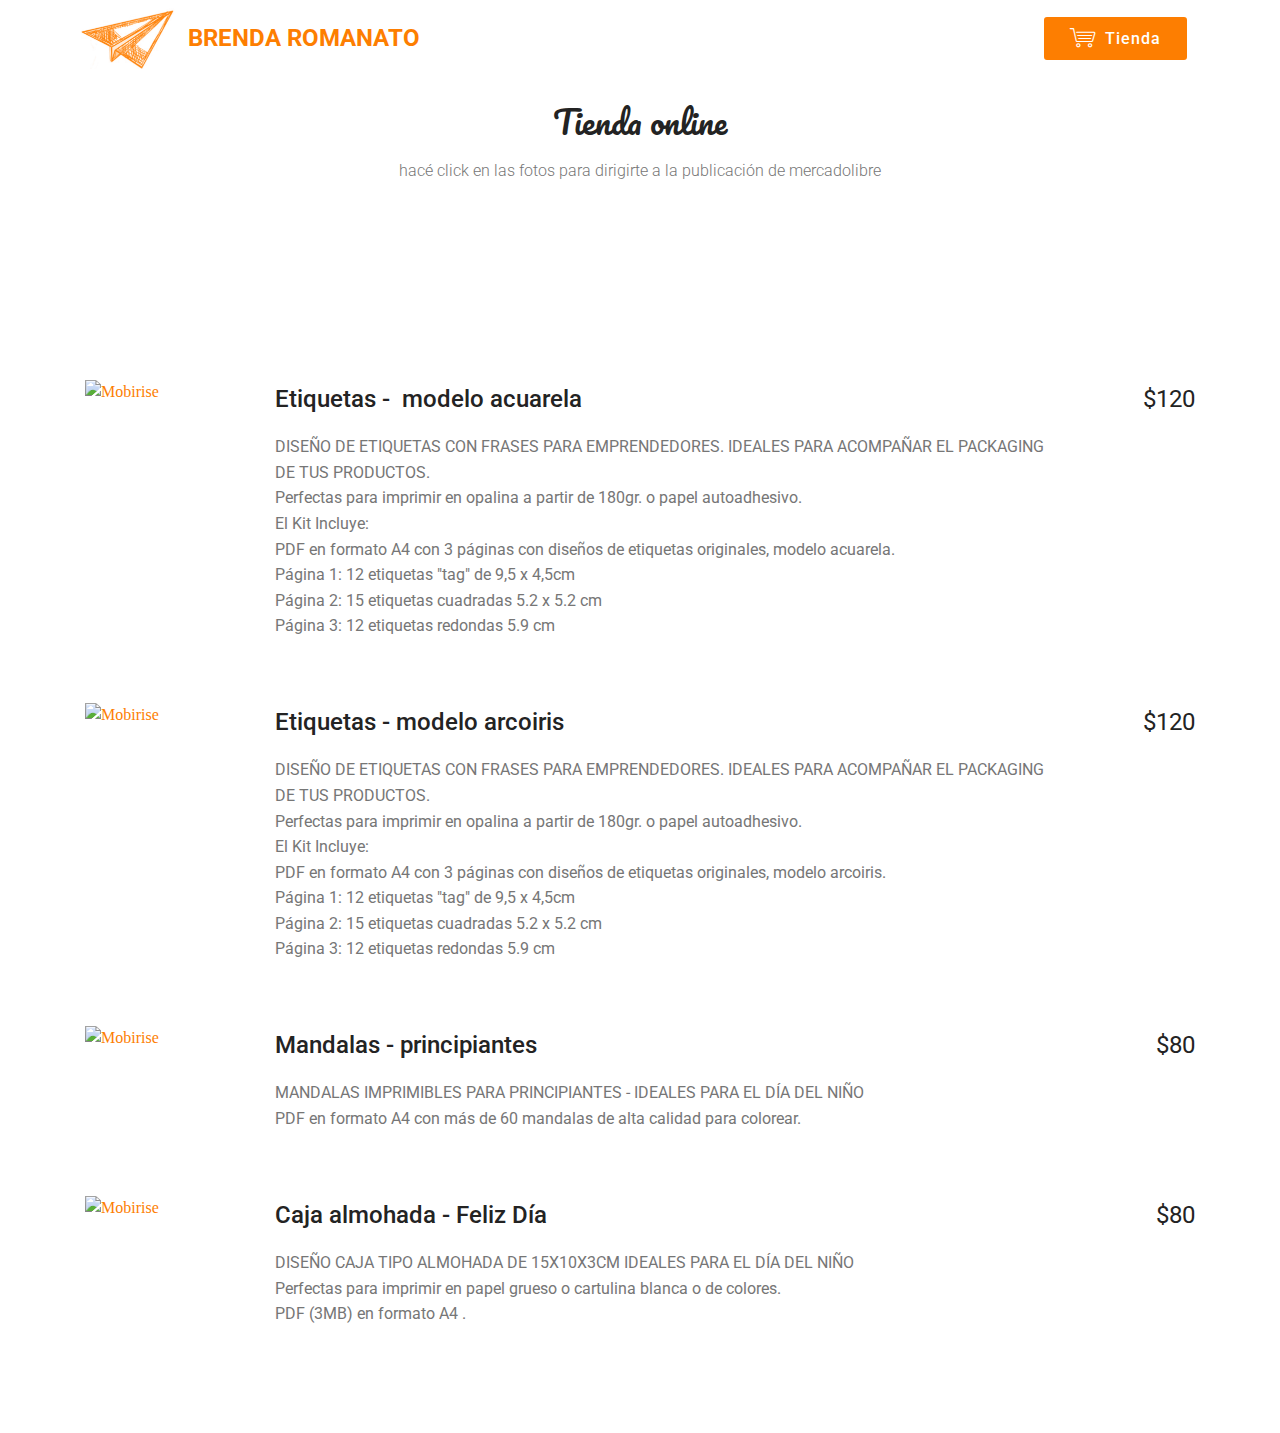
==== commit 868df857: "create github pages" ====
--- a/page1.html
+++ b/page1.html
@@ -57,7 +57,7 @@
     </nav>
 </section>
 
-<section class="engine"><a href="https://mobirise.info/q">responsive site templates</a></section><section class="mbr-section content4 cid-s70Nk5mw3T" id="content4-a">
+<section class="engine"><a href="https://mobirise.info/l">free web templates</a></section><section class="mbr-section content4 cid-s70Nk5mw3T" id="content4-a">
 
     
 
@@ -66,7 +66,7 @@
             <div class="title col-12 col-md-8">
                 <h2 class="align-center pb-3 mbr-fonts-style display-2">
                     Tienda online</h2>
-                <h3 class="mbr-section-subtitle align-center mbr-light mbr-fonts-style display-7">Trabajamos con mercadopago</h3>
+                <h3 class="mbr-section-subtitle align-center mbr-light mbr-fonts-style display-7">hacé click en las fotos para dirigirte a la publicación de mercadolibre</h3>
                 
             </div>
         </div>
